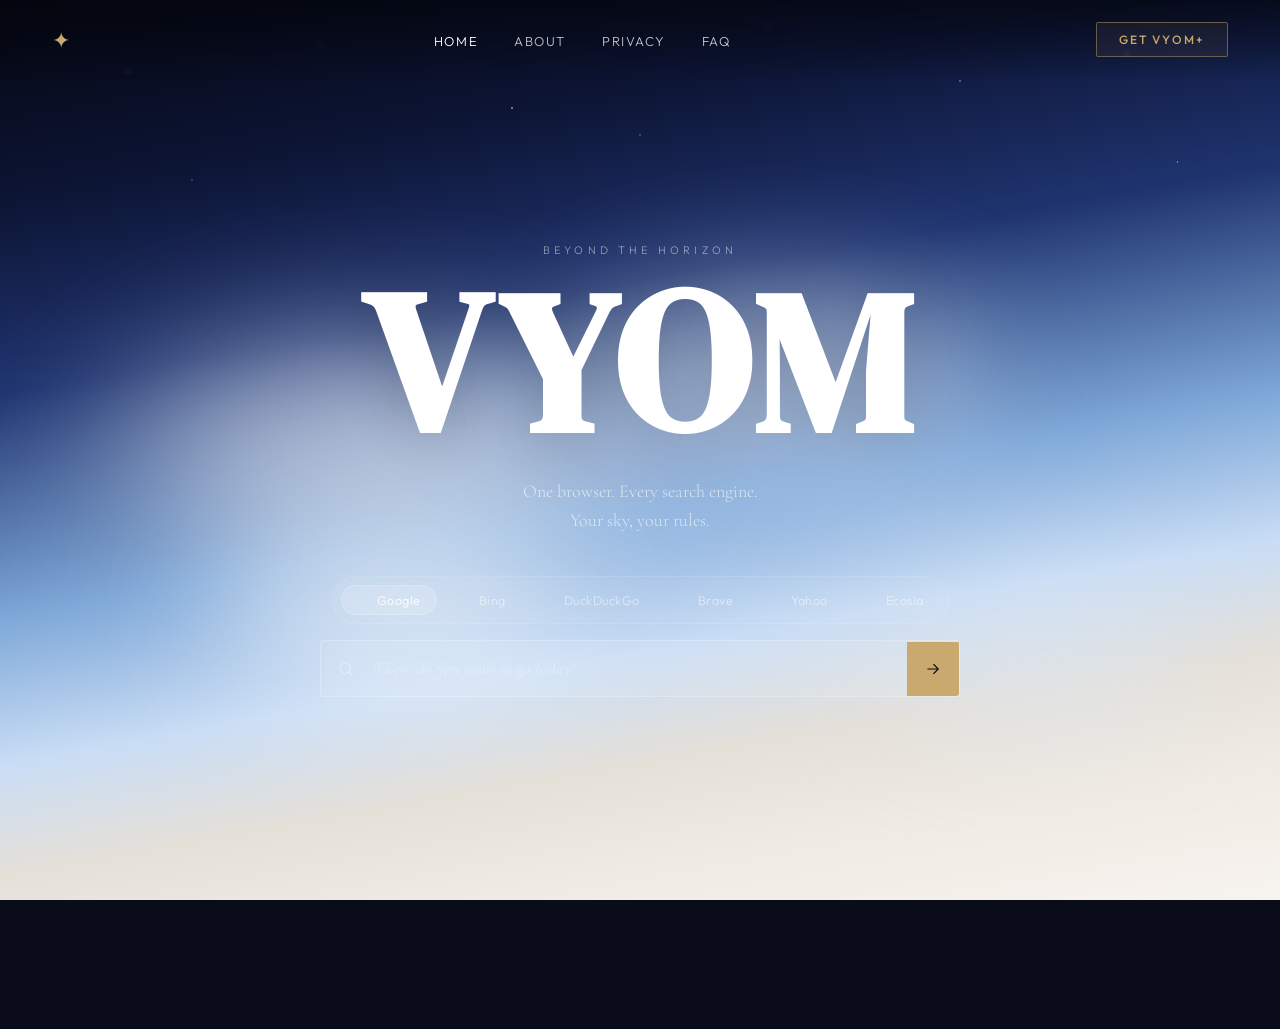
==== index.html @ ab827a62 "Add files via upload" ====
<!DOCTYPE html>
<html lang="en">
<head>
  <meta charset="UTF-8"/>
  <meta name="viewport" content="width=device-width, initial-scale=1.0"/>
  <title>VYOM — Beyond the Horizon</title>
  <link rel="stylesheet" href="style.css"/>
  <link rel="preconnect" href="https://fonts.googleapis.com">
  <link href="https://fonts.googleapis.com/css2?family=Cormorant+Garamond:ital,wght@0,300;0,400;0,600;1,300;1,400&family=Outfit:wght@200;300;400;500&family=DM+Serif+Display:ital@0;1&display=swap" rel="stylesheet">
</head>
<body>

  <div class="sky">
    <div class="sky-gradient"></div>
    <div class="cloud cloud-1"></div>
    <div class="cloud cloud-2"></div>
    <div class="cloud cloud-3"></div>
    <div class="cloud cloud-4"></div>
    <div class="stars"></div>
  </div>

  <nav class="nav">
    <div class="nav-logo"><span class="logo-symbol">✦</span></div>
    <ul class="nav-links">
      <li><a href="index.html" class="nav-active">Home</a></li>
      <li><a href="about.html">About</a></li>
      <li><a href="privacy.html">Privacy</a></li>
      <li><a href="faq.html">FAQ</a></li>
    </ul>
    <button class="nav-cta" id="getVyomPlusBtn">Get VYOM+</button>
  </nav>

  <main class="hero">
    <p class="hero-eyebrow">BEYOND THE HORIZON</p>
    <h1 class="hero-title">VYOM</h1>
    <p class="hero-sub">One browser. Every search engine.<br/>Your sky, your rules.</p>

    <div class="engine-bar">
      <div class="engine-tabs" id="engineTabs">
        <button class="engine-tab active" data-engine="google" data-url="https://www.google.com/search?q=">
          <img src="https://www.google.com/favicon.ico" alt=""/>Google
        </button>
        <button class="engine-tab" data-engine="bing" data-url="https://www.bing.com/search?q=">
          <img src="https://www.bing.com/favicon.ico" alt=""/>Bing
        </button>
        <button class="engine-tab" data-engine="duckduckgo" data-url="https://duckduckgo.com/?q=">
          <img src="https://duckduckgo.com/favicon.ico" alt=""/>DuckDuckGo
        </button>
        <button class="engine-tab" data-engine="brave" data-url="https://search.brave.com/search?q=">
          <img src="https://brave.com/favicon.ico" alt=""/>Brave
        </button>
        <button class="engine-tab" data-engine="yahoo" data-url="https://search.yahoo.com/search?p=">
          <img src="https://www.yahoo.com/favicon.ico" alt=""/>Yahoo
        </button>
        <button class="engine-tab" data-engine="ecosia" data-url="https://www.ecosia.org/search?q=">
          <img src="https://www.ecosia.org/favicon.ico" alt=""/>Ecosia
        </button>
      </div>
    </div>

    <form class="search-form" id="searchForm">
      <div class="search-box">
        <svg class="search-icon" viewBox="0 0 24 24" fill="none">
          <circle cx="11" cy="11" r="7" stroke="currentColor" stroke-width="1.5"/>
          <path d="M20 20L16.5 16.5" stroke="currentColor" stroke-width="1.5" stroke-linecap="round"/>
        </svg>
        <input type="text" id="searchInput" class="search-input"
          placeholder="Where do you want to go today?" autocomplete="off"/>
        <button type="submit" class="search-submit">
          <svg viewBox="0 0 24 24" fill="none">
            <path d="M5 12h14M13 6l6 6-6 6" stroke="currentColor" stroke-width="1.5" stroke-linecap="round" stroke-linejoin="round"/>
          </svg>
        </button>
      </div>
    </form>
  </main>

  <footer class="footer">
    <p>We believe the sky should be <em>limitless</em> — for every search, for everyone.</p>
    <span class="footer-credit">Crafted with ✦ by <strong>Satwik</strong></span>
    <span class="footer-copy">© 2026 VYOM</span>
  </footer>

  <!-- VYOM+ sky-toned overlay -->
  <div class="plus-overlay" id="vyomPlusOverlay">
    <div class="plus-panel">
      <button class="plus-close" id="closePlusModal">✕</button>
      <div class="plus-sky"><div class="plus-cloud pc1"></div><div class="plus-cloud pc2"></div></div>
      <div class="plus-content">
        <p class="plus-eyebrow">VYOM+</p>
        <h2 class="plus-title">Your AI<br/><em>Co-Pilot</em></h2>
        <p class="plus-sub">Ask anything. Summarise any page.<br/>Get instant answers — without leaving the sky.</p>
        <div class="plus-notice">
          <svg viewBox="0 0 24 24" fill="none" width="14" height="14" style="flex-shrink:0;margin-top:1px">
            <circle cx="12" cy="12" r="9" stroke="currentColor" stroke-width="1.5"/>
            <path d="M12 8v4M12 16h.01" stroke="currentColor" stroke-width="1.5" stroke-linecap="round"/>
          </svg>
          <span>Powered by <strong>OpenAI GPT</strong> — a third-party service. Not developed or owned by VYOM or Satwik.</span>
        </div>
        <button class="plus-cta" id="closePlusBtn">Coming Soon ✦</button>
      </div>
    </div>
  </div>

  <script src="script.js"></script>
</body>
</html>
---- style.css ----
/* ── VYOM — shared style.css ── */

*, *::before, *::after { box-sizing: border-box; margin: 0; padding: 0; }

:root {
  --gold:          #c9a96e;
  --gold-light:    #e8ccaa;
  --gold-dark:     #9a7a45;
  --prussian:      #003153;
  --prussian-light:#1a4f78;
  --white:         #ffffff;
  --text-dark:     #0d0f1e;
  --font-display:  'DM Serif Display', serif;
  --font-serif:    'Cormorant Garamond', serif;
  --font-sans:     'Outfit', sans-serif;
}

html, body { height: 100%; overflow-x: hidden; }
body { font-family: var(--font-sans); background: #0a0c1a; color: var(--white); min-height: 100vh; position: relative; }

/* ── SKY ── */
.sky { position: fixed; inset: 0; z-index: 0; overflow: hidden; }
.sky-gradient {
  position: absolute; inset: 0;
  background: linear-gradient(170deg,
    #04060f 0%, #0d1535 18%, #1f3470 35%,
    #7fa8d8 55%, #c9ddf5 68%, #e5e0d8 78%,
    #f0ebe3 88%, #f7f3ef 100%);
}
.cloud { position: absolute; border-radius: 50%; filter: blur(60px); opacity: 0.55; }
.cloud-1 { width:700px;height:300px;background:radial-gradient(ellipse,#fff 30%,transparent 70%);top:50%;left:30%;transform:translate(-50%,-50%);animation:drift1 18s ease-in-out infinite alternate; }
.cloud-2 { width:500px;height:220px;background:radial-gradient(ellipse,#e8eef8 40%,transparent 70%);top:42%;left:60%;transform:translate(-50%,-50%);animation:drift2 22s ease-in-out infinite alternate; }
.cloud-3 { width:400px;height:180px;background:radial-gradient(ellipse,#fff 50%,transparent 70%);top:58%;left:15%;animation:drift1 26s ease-in-out infinite alternate-reverse; }
.cloud-4 { width:350px;height:150px;background:radial-gradient(ellipse,#dce8f5 50%,transparent 70%);top:65%;right:5%;animation:drift2 20s ease-in-out infinite alternate; }
@keyframes drift1 { from{transform:translate(-50%,-50%) translateX(-30px);}to{transform:translate(-50%,-50%) translateX(30px);} }
@keyframes drift2 { from{transform:translate(-50%,-50%) translateX(20px) translateY(-10px);}to{transform:translate(-50%,-50%) translateX(-20px) translateY(10px);} }
.stars {
  position:absolute;inset:0;pointer-events:none;
  background-image:
    radial-gradient(1px 1px at 10% 8%,rgba(255,255,255,.9) 0%,transparent 100%),
    radial-gradient(1px 1px at 25% 5%,rgba(255,255,255,.7) 0%,transparent 100%),
    radial-gradient(1.5px 1.5px at 40% 12%,rgba(255,255,255,.8) 0%,transparent 100%),
    radial-gradient(1px 1px at 60% 3%,rgba(255,255,255,.6) 0%,transparent 100%),
    radial-gradient(1px 1px at 75% 9%,rgba(255,255,255,.9) 0%,transparent 100%),
    radial-gradient(1.5px 1.5px at 88% 6%,rgba(255,255,255,.7) 0%,transparent 100%),
    radial-gradient(1px 1px at 15% 20%,rgba(255,255,255,.5) 0%,transparent 100%),
    radial-gradient(1px 1px at 50% 15%,rgba(255,255,255,.6) 0%,transparent 100%),
    radial-gradient(1px 1px at 92% 18%,rgba(255,255,255,.8) 0%,transparent 100%);
}

/* ── NAV ── */
.nav {
  position:fixed;top:0;left:0;right:0;z-index:100;
  display:flex;align-items:center;justify-content:space-between;
  padding:22px 52px;
  background:linear-gradient(to bottom,rgba(4,6,15,.7) 0%,transparent 100%);
  backdrop-filter:blur(2px);
}
.nav-logo { display:flex;align-items:center; }
.logo-symbol { font-size:22px;color:var(--gold);animation:spin 8s linear infinite;display:inline-block; }
@keyframes spin { from{transform:rotate(0deg);}to{transform:rotate(360deg);} }
.nav-links { display:flex;gap:36px;list-style:none; }
.nav-links a {
  font-family:var(--font-sans);font-weight:300;font-size:13px;
  letter-spacing:.12em;color:rgba(255,255,255,.75);text-decoration:none;
  text-transform:uppercase;transition:color .25s;
}
.nav-links a:hover, .nav-links a.nav-active { color:var(--white); }
.nav-cta {
  font-family:var(--font-sans);font-size:12px;font-weight:500;
  letter-spacing:.18em;text-transform:uppercase;
  color:var(--gold);border:1px solid rgba(201,169,110,.45);
  background:rgba(201,169,110,.08);padding:9px 22px;border-radius:2px;
  cursor:pointer;transition:all .25s;
}
.nav-cta:hover { background:rgba(201,169,110,.18);border-color:var(--gold); }

/* ── HERO (index) ── */
.hero {
  position:relative;z-index:10;
  display:flex;flex-direction:column;align-items:center;justify-content:center;
  min-height:100vh;padding:120px 24px 80px;text-align:center;
}
.hero-eyebrow {
  font-family:var(--font-sans);font-size:11px;font-weight:300;
  letter-spacing:.38em;text-transform:uppercase;
  color:rgba(255,255,255,.5);margin-bottom:16px;
  animation:fadeUp 1s ease both .1s;
}
.hero-title {
  font-family:var(--font-display);
  font-size:clamp(96px,16vw,200px);
  line-height:.9;letter-spacing:.04em;color:var(--white);
  margin-bottom:24px;animation:fadeUp 1s ease both .25s;
  text-shadow:0 4px 60px rgba(0,0,0,.18);
}
.hero-sub {
  font-family:var(--font-serif);font-size:18px;font-weight:300;
  line-height:1.6;color:rgba(255,255,255,.65);margin-bottom:42px;
  animation:fadeUp 1s ease both .4s;
}

/* Engine Switcher */
.engine-bar { animation:fadeUp 1s ease both .5s;margin-bottom:16px; }
.engine-tabs {
  display:flex;flex-wrap:wrap;justify-content:center;gap:6px;
  padding:8px;background:rgba(255,255,255,.05);
  border:1px solid rgba(255,255,255,.1);border-radius:50px;
  backdrop-filter:blur(12px);
}
.engine-tab {
  display:flex;align-items:center;gap:6px;
  padding:7px 16px;border-radius:50px;border:none;
  background:transparent;color:rgba(255,255,255,.55);
  font-family:var(--font-sans);font-size:12.5px;font-weight:300;
  letter-spacing:.04em;cursor:pointer;transition:all .22s;
}
.engine-tab img { width:14px;height:14px;border-radius:2px;object-fit:contain; }
.engine-tab:hover { color:var(--white);background:rgba(255,255,255,.08); }
.engine-tab.active { background:rgba(255,255,255,.14);color:var(--white);box-shadow:0 0 0 1px rgba(255,255,255,.18) inset; }

/* Search */
.search-form { width:100%;max-width:640px;animation:fadeUp 1s ease both .62s; }
.search-box {
  display:flex;align-items:center;
  background:rgba(255,255,255,.10);border:1px solid rgba(255,255,255,.22);
  border-radius:4px;backdrop-filter:blur(20px);overflow:hidden;
  transition:border-color .25s,box-shadow .25s;
}
.search-box:focus-within {
  border-color:rgba(201,169,110,.6);
  box-shadow:0 0 0 3px rgba(201,169,110,.1),0 8px 40px rgba(0,0,0,.25);
}
.search-icon { flex-shrink:0;width:18px;height:18px;color:rgba(255,255,255,.4);margin:0 16px; }
.search-input {
  flex:1;background:none;border:none;outline:none;
  font-family:var(--font-serif);font-size:17px;font-weight:300;
  color:var(--white);padding:17px 0;letter-spacing:.02em;
}
.search-input::placeholder { color:rgba(255,255,255,.35);font-style:italic; }
.search-submit {
  flex-shrink:0;width:52px;height:54px;background:var(--gold);
  border:none;cursor:pointer;display:flex;align-items:center;justify-content:center;
  transition:background .2s;
}
.search-submit:hover { background:var(--gold-light); }
.search-submit svg { width:18px;height:18px;color:var(--text-dark); }

/* ── FOOTER ── */
.footer {
  position:relative;z-index:10;text-align:center;padding:24px 24px 36px;
  background:linear-gradient(to top,rgba(4,6,15,.5) 0%,transparent 100%);
}
.footer p { font-family:var(--font-serif);font-size:15px;font-weight:300;color:rgba(255,255,255,.45);letter-spacing:.04em; }
.footer p em { font-style:italic;color:rgba(255,255,255,.7); }
.footer-credit {
  display:block;margin-top:10px;font-family:var(--font-sans);font-size:13px;
  font-weight:300;color:rgba(255,255,255,.55);letter-spacing:.08em;
}
/* Prussian blue for Satwik name */
.footer-credit strong {
  font-weight:600;
  color: var(--prussian-light);
  font-family:var(--font-display);font-style:italic;font-size:15px;
  text-shadow: 0 0 18px rgba(26,79,120,.6);
}
.footer-copy { display:block;margin-top:6px;font-size:11px;letter-spacing:.2em;text-transform:uppercase;color:rgba(255,255,255,.25); }

/* ── ANIMATIONS ── */
@keyframes fadeUp { from{opacity:0;transform:translateY(24px);}to{opacity:1;transform:translateY(0);} }
@keyframes shake { 0%,100%{transform:translateX(0)}20%{transform:translateX(-6px)}40%{transform:translateX(6px)}60%{transform:translateX(-4px)}80%{transform:translateX(4px)} }

/* ━━━━━━━━━━━━━━━━━━━━━━━━━━━━━━━━━━━━━━━━━━━
   VYOM+ OVERLAY
━━━━━━━━━━━━━━━━━━━━━━━━━━━━━━━━━━━━━━━━━━━ */
.plus-overlay {
  position:fixed;inset:0;z-index:200;
  display:flex;align-items:center;justify-content:center;
  opacity:0;pointer-events:none;transition:opacity .35s ease;
  backdrop-filter:blur(14px);background:rgba(180,210,240,.18);
}
.plus-overlay.active { opacity:1;pointer-events:all; }
.plus-panel {
  position:relative;overflow:hidden;width:min(540px,92vw);border-radius:20px;
  background:linear-gradient(145deg,rgba(220,235,255,.55) 0%,rgba(200,220,250,.40) 50%,rgba(235,228,210,.45) 100%);
  border:1px solid rgba(255,255,255,.55);
  box-shadow:0 24px 80px rgba(20,40,100,.18),0 2px 0 rgba(255,255,255,.6) inset;
  backdrop-filter:blur(28px);animation:panelIn .4s cubic-bezier(.22,1,.36,1) both;
}
@keyframes panelIn { from{transform:translateY(28px) scale(.96);opacity:0;}to{transform:none;opacity:1;} }
.plus-sky { position:absolute;inset:0;pointer-events:none;overflow:hidden; }
.plus-cloud { position:absolute;border-radius:50%;filter:blur(55px);opacity:.5; }
.pc1 { width:340px;height:200px;background:radial-gradient(ellipse,rgba(255,255,255,.8) 0%,transparent 70%);top:-60px;left:-40px; }
.pc2 { width:260px;height:160px;background:radial-gradient(ellipse,rgba(201,169,110,.25) 0%,transparent 70%);bottom:-30px;right:-20px; }
.plus-close {
  position:absolute;top:18px;right:18px;z-index:2;
  background:rgba(255,255,255,.35);border:1px solid rgba(255,255,255,.5);
  color:rgba(30,40,80,.6);width:32px;height:32px;border-radius:50%;
  font-size:13px;cursor:pointer;display:flex;align-items:center;justify-content:center;transition:all .2s;
}
.plus-close:hover { background:rgba(255,255,255,.6);color:rgba(30,40,80,1); }
.plus-content { position:relative;z-index:1;padding:52px 48px 44px;text-align:center; }
.plus-eyebrow { font-family:var(--font-sans);font-size:11px;font-weight:400;letter-spacing:.38em;text-transform:uppercase;color:var(--gold-dark);margin-bottom:18px; }
.plus-title { font-family:var(--font-display);font-size:clamp(42px,7vw,64px);line-height:.95;color:#1a2550;margin-bottom:18px; }
.plus-title em { color:var(--gold-dark);font-style:italic; }
.plus-sub { font-family:var(--font-serif);font-size:17px;font-weight:300;line-height:1.65;color:rgba(25,40,90,.7);margin-bottom:30px; }
.plus-notice {
  display:flex;gap:10px;align-items:flex-start;text-align:left;
  background:rgba(255,255,255,.35);border:1px solid rgba(255,255,255,.5);
  border-left:3px solid var(--gold);border-radius:8px;padding:13px 16px;
  font-family:var(--font-sans);font-size:12px;color:rgba(25,40,90,.65);line-height:1.6;margin-bottom:30px;
}
.plus-notice svg { color:var(--gold-dark);margin-top:1px; }
.plus-notice strong { color:rgba(25,40,90,.9); }
.plus-cta {
  width:100%;padding:15px;
  background:linear-gradient(135deg,var(--gold) 0%,var(--gold-light) 100%);
  color:var(--text-dark);font-family:var(--font-sans);font-size:13px;font-weight:500;
  letter-spacing:.14em;text-transform:uppercase;border:none;border-radius:6px;cursor:pointer;
  box-shadow:0 4px 20px rgba(201,169,110,.35);transition:all .25s;
}
.plus-cta:hover { transform:translateY(-2px);box-shadow:0 8px 28px rgba(201,169,110,.45); }

/* ━━━━━━━━━━━━━━━━━━━━━━━━━━━━━━━━━━━━━━━━━━━
   INNER PAGES (FAQ / ABOUT / PRIVACY)
━━━━━━━━━━━━━━━━━━━━━━━━━━━━━━━━━━━━━━━━━━━ */
.inner-page {
  position:relative;z-index:10;
  padding:140px 24px 80px;
  max-width:820px;margin:0 auto;
}
.page-header { text-align:center;margin-bottom:70px; }
.page-title {
  font-family:var(--font-display);font-size:clamp(52px,8vw,96px);
  line-height:.95;color:var(--white);margin-bottom:20px;
  animation:fadeUp 1s ease both .2s;
}
.page-title em { color:rgba(232,220,200,.85);font-style:italic; }

/* ── prose sections ── */
.prose-section { margin-bottom:52px;animation:fadeUp 1s ease both; }
.prose-section h2 {
  font-family:var(--font-display);font-size:28px;color:rgba(255,255,255,.92);
  margin-bottom:14px;letter-spacing:.02em;
}
.prose-section h2 .gold-dot { color:var(--gold); }
.prose-section p {
  font-family:var(--font-serif);font-size:17px;font-weight:300;
  line-height:1.85;color:rgba(255,255,255,.62);margin-bottom:12px;
}
.prose-section p em { font-style:italic;color:rgba(232,220,200,.8); }
.prose-section p strong { font-weight:600;color:rgba(255,255,255,.85); }
.prose-divider {
  border:none;border-top:1px solid rgba(255,255,255,.1);margin:48px 0;
}

/* highlight card */
.info-card {
  display:flex;gap:14px;align-items:flex-start;
  background:rgba(255,255,255,.05);border:1px solid rgba(255,255,255,.1);
  border-left:3px solid var(--gold);border-radius:8px;
  padding:18px 20px;margin-top:16px;
  font-family:var(--font-sans);font-size:13px;
  color:rgba(255,255,255,.55);line-height:1.65;
}
.info-card svg { color:var(--gold);flex-shrink:0;margin-top:1px; }
.info-card strong { color:rgba(255,255,255,.8); }

/* ── About creator card ── */
.creator-card {
  display:flex;gap:36px;align-items:center;
  background:rgba(255,255,255,.06);
  border:1px solid rgba(255,255,255,.12);
  border-radius:16px;padding:36px 40px;margin-top:20px;
}
.creator-pfp {
  flex-shrink:0;
  width:110px;height:110px;border-radius:50%;
  object-fit:cover;
  border:2px solid rgba(255,255,255,.2);
  box-shadow:0 4px 24px rgba(0,0,0,.3);
  background:rgba(255,255,255,.08); /* placeholder tint if no image */
}
.creator-pfp-placeholder {
  flex-shrink:0;
  width:110px;height:110px;border-radius:50%;
  background:linear-gradient(135deg,rgba(0,49,83,.6),rgba(26,79,120,.4));
  border:2px solid rgba(255,255,255,.18);
  display:flex;align-items:center;justify-content:center;
  font-family:var(--font-display);font-size:38px;font-style:italic;
  color:rgba(255,255,255,.5);
  box-shadow:0 4px 24px rgba(0,0,0,.3);
}
.creator-info h3 {
  font-family:var(--font-display);font-size:28px;
  color:var(--prussian-light);font-style:italic;margin-bottom:6px;
}
.creator-info .creator-role {
  font-family:var(--font-sans);font-size:11px;font-weight:300;
  letter-spacing:.22em;text-transform:uppercase;
  color:rgba(255,255,255,.4);margin-bottom:14px;
}
.creator-info p {
  font-family:var(--font-serif);font-size:16px;font-weight:300;
  line-height:1.75;color:rgba(255,255,255,.58);
}

/* ── FAQ accordion ── */
.faq-accordion { margin-bottom:80px; }
.faq-item { border-bottom:1px solid rgba(255,255,255,.12);overflow:hidden; }
.faq-item:first-child { border-top:1px solid rgba(255,255,255,.12); }
.faq-q {
  width:100%;display:flex;justify-content:space-between;align-items:center;
  background:none;border:none;font-family:var(--font-serif);font-size:20px;
  font-weight:400;color:rgba(255,255,255,.9);
  padding:22px 4px;cursor:pointer;text-align:left;letter-spacing:.02em;transition:color .2s;
}
.faq-q:hover { color:var(--white); }
.faq-arrow { font-size:18px;color:var(--gold);flex-shrink:0;margin-left:16px;transition:transform .3s ease;display:inline-block; }
.faq-item.open .faq-arrow { transform:rotate(180deg); }
.faq-a { max-height:0;overflow:hidden;transition:max-height .4s ease,padding .3s ease;padding:0 4px; }
.faq-item.open .faq-a { max-height:300px;padding:0 4px 22px; }
.faq-a p { font-family:var(--font-serif);font-size:16px;font-weight:300;line-height:1.75;color:rgba(255,255,255,.6); }
.faq-a p strong { color:rgba(255,255,255,.85);font-weight:600; }
.faq-a p em { font-style:italic;color:rgba(232,220,200,.8); }
.faq-a kbd {
  display:inline-block;background:rgba(255,255,255,.12);border:1px solid rgba(255,255,255,.2);
  border-radius:4px;padding:1px 8px;font-family:var(--font-sans);font-size:13px;
  color:rgba(255,255,255,.75);letter-spacing:.05em;
}

/* ── Contact form ── */
.contact-section { text-align:center; }
.contact-inner { display:inline-block;width:100%;max-width:600px;text-align:left; }
.contact-title { font-family:var(--font-display);font-size:clamp(36px,5vw,58px);line-height:.95;color:var(--white);margin-bottom:12px; }
.contact-title em { color:rgba(232,220,200,.85);font-style:italic; }
.contact-form { display:flex;flex-direction:column;gap:14px; }
.cf-field { display:flex;flex-direction:column;gap:7px;flex:1; }
.cf-field label { font-family:var(--font-sans);font-size:11px;font-weight:400;letter-spacing:.14em;text-transform:uppercase;color:rgba(255,255,255,.45); }
.cf-field input, .cf-field textarea {
  background:rgba(255,255,255,.08);border:1px solid rgba(255,255,255,.15);
  border-radius:6px;color:var(--white);padding:14px 16px;
  font-family:var(--font-serif);font-size:16px;font-weight:300;
  outline:none;resize:vertical;transition:border-color .2s,box-shadow .2s;
}
.cf-field input:focus, .cf-field textarea:focus { border-color:rgba(201,169,110,.55);box-shadow:0 0 0 3px rgba(201,169,110,.08); }
.cf-field input::placeholder, .cf-field textarea::placeholder { color:rgba(255,255,255,.28);font-style:italic; }
.cf-submit {
  display:flex;align-items:center;justify-content:center;gap:10px;
  margin-top:6px;padding:16px 32px;
  background:linear-gradient(135deg,var(--gold) 0%,var(--gold-light) 100%);
  color:var(--text-dark);font-family:var(--font-sans);font-size:13px;font-weight:500;
  letter-spacing:.14em;text-transform:uppercase;border:none;border-radius:6px;
  cursor:pointer;box-shadow:0 4px 20px rgba(201,169,110,.3);transition:all .25s;
}
.cf-submit:hover { transform:translateY(-2px);box-shadow:0 8px 28px rgba(201,169,110,.4); }
.cf-status { font-family:var(--font-sans);font-size:12.5px;text-align:center;letter-spacing:.04em;color:rgba(255,255,255,.5);min-height:20px; }
.cf-status.success { color:#7ecba1; }
.cf-status.error   { color:#e07070; }

/* ── RESPONSIVE ── */
@media(max-width:768px){
  .nav{padding:18px 24px;}
  .nav-links{display:none;}
  .hero{padding:100px 20px 60px;}
  .engine-tab{padding:6px 12px;font-size:11.5px;}
  .search-form{max-width:100%;}
  .plus-content{padding:44px 28px 36px;}
  .inner-page{padding:120px 20px 50px;}
  .creator-card{flex-direction:column;align-items:flex-start;padding:28px 24px;gap:24px;}
}
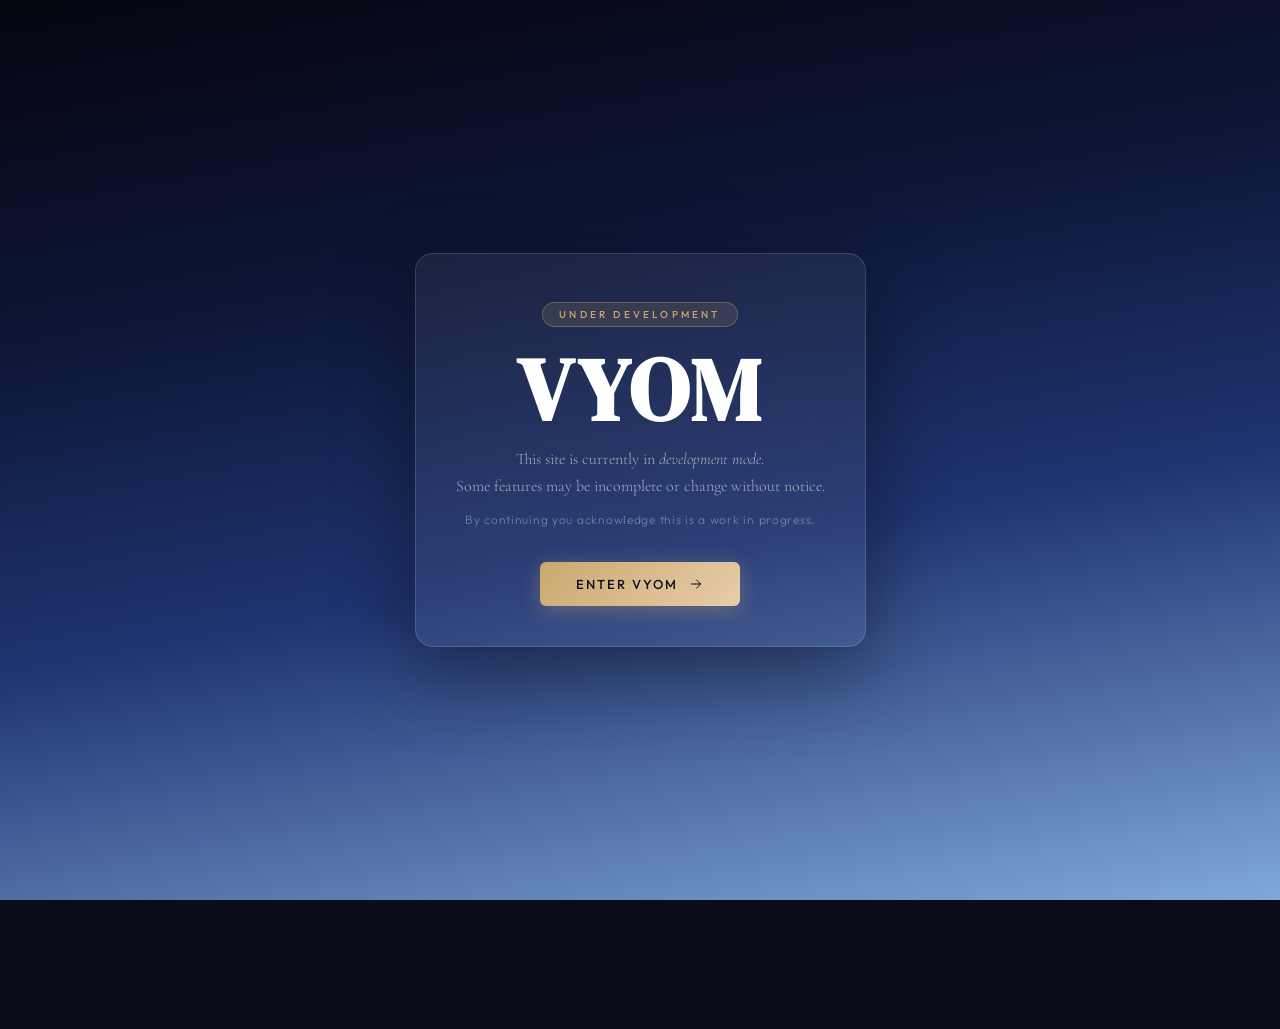
==== commit d7acc7b6: "Add files via upload" ====
--- a/index.html
+++ b/index.html
@@ -10,6 +10,45 @@
 </head>
 <body>
 
+  <!-- ── DEV MODE SPLASH ── -->
+  <div class="dev-splash" id="devSplash">
+    <div class="dev-splash-inner">
+      <span class="dev-badge">Under Development</span>
+      <h1>VYOM</h1>
+      <p>This site is currently in <em>development mode</em>.<br/>Some features may be incomplete or change without notice.</p>
+      <p class="dev-warn">By continuing you acknowledge this is a work in progress.</p>
+      <button class="dev-enter-btn" id="devEnterBtn">
+        Enter VYOM
+        <svg viewBox="0 0 24 24" fill="none" width="16" height="16">
+          <path d="M5 12h14M13 6l6 6-6 6" stroke="currentColor" stroke-width="1.5" stroke-linecap="round" stroke-linejoin="round"/>
+        </svg>
+      </button>
+    </div>
+  </div>
+
+
+  <!-- ── SEARCH RESULTS IFRAME (Bing) ── -->
+  <div class="search-results-wrap" id="searchResultsWrap">
+    <div class="results-topbar">
+      <button class="results-back-btn" id="resultsBackBtn">
+        <svg viewBox="0 0 24 24" fill="none"><path d="M19 12H5M5 12l7-7M5 12l7 7" stroke="currentColor" stroke-width="1.5" stroke-linecap="round" stroke-linejoin="round"/></svg>
+        VYOM
+      </button>
+      <div class="results-search-mini">
+        <input type="text" id="resultsSearchInput" placeholder="Search again…"/>
+        <button id="resultsSearchBtn">
+          <svg viewBox="0 0 24 24" fill="none"><circle cx="11" cy="11" r="7" stroke="currentColor" stroke-width="1.5"/><path d="M20 20L16.5 16.5" stroke="currentColor" stroke-width="1.5" stroke-linecap="round"/></svg>
+        </button>
+      </div>
+      <div class="results-engine-label">
+        <img src="https://www.bing.com/favicon.ico" alt="" style="width:14px;height:14px;border-radius:2px;vertical-align:middle;margin-right:6px;"/>
+        <span>Bing</span>
+      </div>
+    </div>
+    <iframe class="results-iframe" id="resultsIframe" src="" title="Search Results" sandbox="allow-scripts allow-same-origin allow-forms allow-popups allow-popups-to-escape-sandbox"></iframe>
+  </div>
+
+  <!-- ── SKY ── -->
   <div class="sky">
     <div class="sky-gradient"></div>
     <div class="cloud cloud-1"></div>
@@ -19,6 +58,7 @@
     <div class="stars"></div>
   </div>
 
+  <!-- ── NAV ── -->
   <nav class="nav">
     <div class="nav-logo"><span class="logo-symbol">✦</span></div>
     <ul class="nav-links">
@@ -28,8 +68,23 @@
       <li><a href="faq.html">FAQ</a></li>
     </ul>
     <button class="nav-cta" id="getVyomPlusBtn">Get VYOM+</button>
+    <!-- Hamburger (mobile only) -->
+    <button class="hamburger" id="hamburgerBtn" aria-label="Menu">
+      <span></span><span></span><span></span>
+    </button>
   </nav>
 
+  <!-- Mobile drawer -->
+  <div class="mobile-nav-drawer" id="mobileDrawer">
+    <a href="index.html" class="nav-active">Home</a>
+    <a href="about.html">About</a>
+    <a href="privacy.html">Privacy</a>
+    <a href="faq.html">FAQ</a>
+    <hr/>
+    <a href="#" id="mobileVyomPlusBtn" style="color:var(--gold);">Get VYOM+ ✦</a>
+  </div>
+
+  <!-- ── HERO ── -->
   <main class="hero">
     <p class="hero-eyebrow">BEYOND THE HORIZON</p>
     <h1 class="hero-title">VYOM</h1>
@@ -37,10 +92,10 @@
 
     <div class="engine-bar">
       <div class="engine-tabs" id="engineTabs">
-        <button class="engine-tab active" data-engine="google" data-url="https://www.google.com/search?q=">
+        <button class="engine-tab" data-engine="google" data-url="https://www.google.com/search?q=">
           <img src="https://www.google.com/favicon.ico" alt=""/>Google
         </button>
-        <button class="engine-tab" data-engine="bing" data-url="https://www.bing.com/search?q=">
+        <button class="engine-tab active" data-engine="bing" data-url="https://www.bing.com/search?q=" data-iframe="true">
           <img src="https://www.bing.com/favicon.ico" alt=""/>Bing
         </button>
         <button class="engine-tab" data-engine="duckduckgo" data-url="https://duckduckgo.com/?q=">
@@ -81,7 +136,7 @@
     <span class="footer-copy">© 2026 VYOM</span>
   </footer>
 
-  <!-- VYOM+ sky-toned overlay -->
+  <!-- VYOM+ overlay -->
   <div class="plus-overlay" id="vyomPlusOverlay">
     <div class="plus-panel">
       <button class="plus-close" id="closePlusModal">✕</button>
--- a/style.css
+++ b/style.css
@@ -358,14 +358,184 @@
 .cf-status.success { color:#7ecba1; }
 .cf-status.error   { color:#e07070; }
 
+/* ━━━━━━━━━━━━━━━━━━━━━━━━━━━━━━━━━━━━━━━━━━━
+   DEV MODE SPLASH
+━━━━━━━━━━━━━━━━━━━━━━━━━━━━━━━━━━━━━━━━━━━ */
+.dev-splash {
+  position:fixed;inset:0;z-index:999;
+  display:flex;align-items:center;justify-content:center;
+  background:linear-gradient(170deg,#04060f 0%,#0d1535 30%,#1f3470 60%,#7fa8d8 100%);
+  flex-direction:column;text-align:center;padding:32px;
+  animation:none;
+}
+.dev-splash-inner {
+  max-width:480px;
+  background:rgba(255,255,255,.06);
+  border:1px solid rgba(255,255,255,.14);
+  border-radius:18px;padding:48px 40px 40px;
+  backdrop-filter:blur(20px);
+  box-shadow:0 24px 80px rgba(0,0,0,.4);
+}
+.dev-badge {
+  display:inline-block;
+  background:rgba(201,169,110,.15);
+  border:1px solid rgba(201,169,110,.35);
+  color:var(--gold);font-family:var(--font-sans);
+  font-size:10px;font-weight:500;letter-spacing:.32em;
+  text-transform:uppercase;padding:5px 16px;border-radius:50px;
+  margin-bottom:24px;
+}
+.dev-splash h1 {
+  font-family:var(--font-display);font-size:clamp(52px,12vw,88px);
+  line-height:.9;color:var(--white);margin-bottom:16px;letter-spacing:.04em;
+}
+.dev-splash p {
+  font-family:var(--font-serif);font-size:16px;font-weight:300;
+  color:rgba(255,255,255,.6);line-height:1.7;margin-bottom:10px;
+}
+.dev-splash .dev-warn {
+  font-family:var(--font-sans);font-size:12px;font-weight:300;
+  color:rgba(255,255,255,.35);letter-spacing:.06em;margin-bottom:32px;
+}
+.dev-enter-btn {
+  display:inline-flex;align-items:center;gap:10px;
+  padding:14px 36px;
+  background:linear-gradient(135deg,var(--gold) 0%,var(--gold-light) 100%);
+  color:var(--text-dark);font-family:var(--font-sans);font-size:13px;
+  font-weight:500;letter-spacing:.16em;text-transform:uppercase;
+  border:none;border-radius:6px;cursor:pointer;
+  box-shadow:0 4px 20px rgba(201,169,110,.35);
+  transition:all .25s;
+}
+.dev-enter-btn:hover { transform:translateY(-2px);box-shadow:0 8px 28px rgba(201,169,110,.45); }
+.dev-splash.hidden {
+  animation:splashOut .5s ease forwards;
+  pointer-events:none;
+}
+@keyframes splashOut {
+  to { opacity:0;transform:scale(1.03); }
+}
+
+/* ━━━━━━━━━━━━━━━━━━━━━━━━━━━━━━━━━━━━━━━━━━━
+   SEARCH RESULTS IFRAME
+━━━━━━━━━━━━━━━━━━━━━━━━━━━━━━━━━━━━━━━━━━━ */
+.search-results-wrap {
+  display:none;position:fixed;inset:0;z-index:300;
+  flex-direction:column;background:#0d1535;
+}
+.search-results-wrap.active { display:flex; }
+
+.results-topbar {
+  display:flex;align-items:center;gap:12px;
+  padding:10px 18px;
+  background:rgba(4,6,15,.88);
+  border-bottom:1px solid rgba(255,255,255,.1);
+  backdrop-filter:blur(10px);flex-shrink:0;
+}
+.results-back-btn {
+  display:flex;align-items:center;gap:8px;
+  background:rgba(255,255,255,.08);border:1px solid rgba(255,255,255,.14);
+  color:rgba(255,255,255,.8);font-family:var(--font-sans);font-size:12px;
+  font-weight:400;letter-spacing:.08em;text-transform:uppercase;
+  padding:7px 14px;border-radius:4px;cursor:pointer;flex-shrink:0;transition:all .2s;
+}
+.results-back-btn:hover { background:rgba(255,255,255,.15);color:var(--white); }
+.results-back-btn svg { width:14px;height:14px; }
+
+.results-search-mini {
+  flex:1;display:flex;align-items:center;
+  background:rgba(255,255,255,.07);border:1px solid rgba(255,255,255,.14);
+  border-radius:4px;overflow:hidden;max-width:560px;
+}
+.results-search-mini input {
+  flex:1;background:none;border:none;outline:none;
+  font-family:var(--font-serif);font-size:15px;font-weight:300;
+  color:var(--white);padding:8px 13px;
+}
+.results-search-mini input::placeholder { color:rgba(255,255,255,.3);font-style:italic; }
+.results-search-mini button {
+  background:var(--gold);border:none;cursor:pointer;
+  padding:8px 13px;display:flex;align-items:center;justify-content:center;
+  transition:background .2s;
+}
+.results-search-mini button:hover { background:var(--gold-light); }
+.results-search-mini button svg { width:14px;height:14px;color:var(--text-dark); }
+
+.results-engine-label {
+  margin-left:auto;flex-shrink:0;
+  display:flex;align-items:center;
+  font-family:var(--font-sans);font-size:12px;font-weight:300;
+  letter-spacing:.1em;color:rgba(255,255,255,.45);
+  text-transform:uppercase;
+}
+
+.results-iframe {
+  flex:1;border:none;width:100%;height:100%;background:#fff;
+}
+
+/* ━━━━━━━━━━━━━━━━━━━━━━━━━━━━━━━━━━━━━━━━━━━
+   MOBILE NAV — hamburger (≤768px only)
+━━━━━━━━━━━━━━━━━━━━━━━━━━━━━━━━━━━━━━━━━━━ */
+.hamburger {
+  display:none;
+  flex-direction:column;justify-content:center;align-items:center;gap:5px;
+  width:38px;height:38px;cursor:pointer;
+  background:rgba(255,255,255,.07);
+  border:1px solid rgba(255,255,255,.14);
+  border-radius:8px;padding:8px;
+  transition:background .2s;
+  flex-shrink:0;
+}
+.hamburger:hover { background:rgba(255,255,255,.14); }
+.hamburger span {
+  display:block;width:18px;height:1.5px;
+  background:rgba(255,255,255,.8);border-radius:2px;
+  transition:all .25s ease;
+}
+/* animated X */
+.hamburger.open span:nth-child(1) { transform:translateY(6.5px) rotate(45deg); }
+.hamburger.open span:nth-child(2) { opacity:0;transform:scaleX(0); }
+.hamburger.open span:nth-child(3) { transform:translateY(-6.5px) rotate(-45deg); }
+
+/* Mobile dropdown drawer */
+.mobile-nav-drawer {
+  display:none;
+  position:fixed;top:64px;right:16px;z-index:150;
+  background:rgba(10,14,42,.92);
+  border:1px solid rgba(255,255,255,.14);
+  border-radius:12px;padding:8px 0;
+  min-width:180px;
+  backdrop-filter:blur(24px);
+  box-shadow:0 16px 48px rgba(0,0,0,.5);
+  flex-direction:column;
+  animation:drawerIn .2s ease both;
+}
+.mobile-nav-drawer.open { display:flex; }
+@keyframes drawerIn { from{opacity:0;transform:translateY(-8px) scale(.97);}to{opacity:1;transform:none;} }
+.mobile-nav-drawer a {
+  font-family:var(--font-sans);font-size:14px;font-weight:300;
+  letter-spacing:.1em;text-transform:uppercase;text-decoration:none;
+  color:rgba(255,255,255,.75);padding:13px 22px;
+  transition:color .2s,background .2s;
+}
+.mobile-nav-drawer a:hover { color:var(--white);background:rgba(255,255,255,.06); }
+.mobile-nav-drawer a.nav-active { color:var(--gold); }
+.mobile-nav-drawer hr {
+  border:none;border-top:1px solid rgba(255,255,255,.08);margin:4px 0;
+}
+
 /* ── RESPONSIVE ── */
 @media(max-width:768px){
-  .nav{padding:18px 24px;}
-  .nav-links{display:none;}
-  .hero{padding:100px 20px 60px;}
-  .engine-tab{padding:6px 12px;font-size:11.5px;}
-  .search-form{max-width:100%;}
-  .plus-content{padding:44px 28px 36px;}
-  .inner-page{padding:120px 20px 50px;}
-  .creator-card{flex-direction:column;align-items:flex-start;padding:28px 24px;gap:24px;}
+  .nav { padding:14px 20px; }
+  .nav-links { display:none; }    /* hidden on mobile — drawer replaces */
+  .hamburger { display:flex; }
+  .hero { padding:100px 20px 60px; }
+  .engine-tabs { gap:4px; }
+  .engine-tab { padding:6px 12px;font-size:11.5px; }
+  .search-form { max-width:100%; }
+  .plus-content { padding:44px 28px 36px; }
+  .inner-page { padding:120px 20px 50px; }
+  .creator-card { flex-direction:column;align-items:flex-start;padding:28px 24px;gap:24px; }
+  .results-engine-pills { display:none; }   /* too cramped on mobile */
+  .dev-splash-inner { padding:36px 24px 30px; }
 }
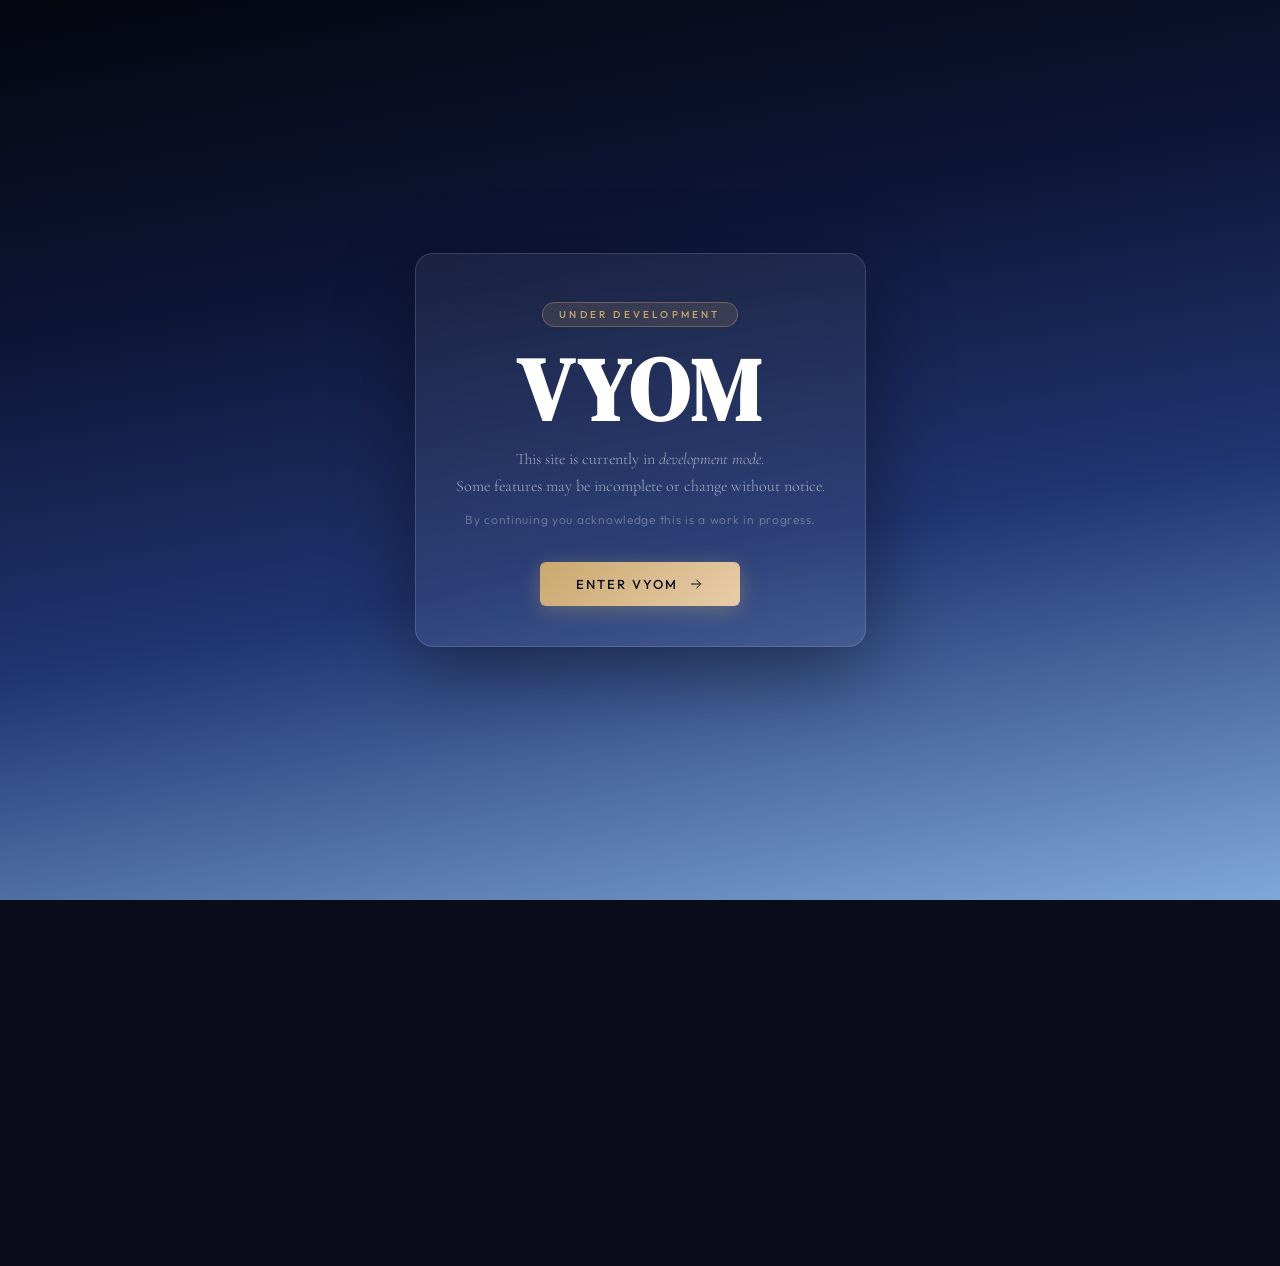
==== commit e5cbeaa4: "Update index.html" ====
--- a/index.html
+++ b/index.html
@@ -1,8 +1,8 @@
 <!DOCTYPE html>
-<html lang="en">
+<html lang="en" data-theme="dark">
 <head>
   <meta charset="UTF-8"/>
-  <meta name="viewport" content="width=device-width, initial-scale=1.0"/>
+  <meta name="viewport" content="width=device-width, initial-scale=1.0, viewport-fit=cover"/>
   <title>VYOM — Beyond the Horizon</title>
   <link rel="stylesheet" href="style.css"/>
   <link rel="preconnect" href="https://fonts.googleapis.com">
@@ -26,6 +26,14 @@
     </div>
   </div>
 
+  <!-- ── INCOGNITO BANNER ── -->
+  <div class="incognito-banner" id="incognitoBanner">
+    <svg viewBox="0 0 24 24" fill="none" width="16" height="16">
+      <path d="M17 11V7A5 5 0 0 0 7 7v4M5 11h14a2 2 0 0 1 2 2v7a2 2 0 0 1-2 2H5a2 2 0 0 1-2-2v-7a2 2 0 0 1 2-2z" stroke="currentColor" stroke-width="1.5" stroke-linecap="round"/>
+    </svg>
+    Incognito Mode — searches won't be saved
+    <button id="exitIncognito">Exit</button>
+  </div>
 
   <!-- ── SEARCH RESULTS IFRAME (Bing) ── -->
   <div class="search-results-wrap" id="searchResultsWrap">
@@ -67,12 +75,50 @@
       <li><a href="privacy.html">Privacy</a></li>
       <li><a href="faq.html">FAQ</a></li>
     </ul>
-    <button class="nav-cta" id="getVyomPlusBtn">Get VYOM+</button>
+    <div class="nav-right">
+      <button class="nav-cta" id="getVyomPlusBtn">Get VYOM+</button>
+      <!-- 3-dot menu button -->
+      <button class="three-dot-btn" id="threeDotBtn" aria-label="More options">
+        <span></span><span></span><span></span>
+      </button>
+    </div>
     <!-- Hamburger (mobile only) -->
     <button class="hamburger" id="hamburgerBtn" aria-label="Menu">
       <span></span><span></span><span></span>
     </button>
   </nav>
+
+  <!-- ── 3-DOT DROPDOWN MENU ── -->
+  <div class="dot-menu" id="dotMenu">
+    <button class="dot-menu-item" id="menuNewTab">
+      <svg viewBox="0 0 24 24" fill="none" width="15" height="15"><rect x="3" y="3" width="18" height="18" rx="2" stroke="currentColor" stroke-width="1.5"/><path d="M3 9h18" stroke="currentColor" stroke-width="1.5"/><path d="M9 21V9" stroke="currentColor" stroke-width="1.5"/></svg>
+      New Tab
+    </button>
+    <button class="dot-menu-item" id="menuIncognito">
+      <svg viewBox="0 0 24 24" fill="none" width="15" height="15"><path d="M17 11V7A5 5 0 0 0 7 7v4M5 11h14a2 2 0 0 1 2 2v7a2 2 0 0 1-2 2H5a2 2 0 0 1-2-2v-7a2 2 0 0 1 2-2z" stroke="currentColor" stroke-width="1.5" stroke-linecap="round"/></svg>
+      Incognito Tab
+    </button>
+    <div class="dot-menu-divider"></div>
+    <div class="dot-menu-theme">
+      <span class="dot-menu-label">
+        <svg viewBox="0 0 24 24" fill="none" width="15" height="15"><circle cx="12" cy="12" r="4" stroke="currentColor" stroke-width="1.5"/><path d="M12 2v2M12 20v2M4.22 4.22l1.42 1.42M18.36 18.36l1.42 1.42M2 12h2M20 12h2M4.22 19.78l1.42-1.42M18.36 5.64l1.42-1.42" stroke="currentColor" stroke-width="1.5" stroke-linecap="round"/></svg>
+        Theme
+      </span>
+      <div class="theme-toggle" id="themeToggle">
+        <button class="theme-opt active" data-theme="dark">Dark</button>
+        <button class="theme-opt" data-theme="light">Light</button>
+      </div>
+    </div>
+    <div class="dot-menu-divider"></div>
+    <button class="dot-menu-item" id="menuBookmarks">
+      <svg viewBox="0 0 24 24" fill="none" width="15" height="15"><path d="M19 21l-7-5-7 5V5a2 2 0 0 1 2-2h10a2 2 0 0 1 2 2z" stroke="currentColor" stroke-width="1.5" stroke-linecap="round" stroke-linejoin="round"/></svg>
+      View Bookmarks
+    </button>
+    <button class="dot-menu-item" id="menuAddBookmark">
+      <svg viewBox="0 0 24 24" fill="none" width="15" height="15"><path d="M19 21l-7-5-7 5V5a2 2 0 0 1 2-2h10a2 2 0 0 1 2 2z" stroke="currentColor" stroke-width="1.5" stroke-linecap="round" stroke-linejoin="round"/><path d="M12 8v6M9 11h6" stroke="currentColor" stroke-width="1.5" stroke-linecap="round"/></svg>
+      Add Bookmark
+    </button>
+  </div>
 
   <!-- Mobile drawer -->
   <div class="mobile-nav-drawer" id="mobileDrawer">
@@ -82,6 +128,10 @@
     <a href="faq.html">FAQ</a>
     <hr/>
     <a href="#" id="mobileVyomPlusBtn" style="color:var(--gold);">Get VYOM+ ✦</a>
+    <hr/>
+    <a href="#" id="mobileNewTab">New Tab</a>
+    <a href="#" id="mobileIncognito">Incognito Tab</a>
+    <a href="#" id="mobileBookmarks">View Bookmarks</a>
   </div>
 
   <!-- ── HERO ── -->
@@ -157,6 +207,38 @@
     </div>
   </div>
 
+  <!-- ── BOOKMARKS PANEL ── -->
+  <div class="bm-overlay" id="bmOverlay">
+    <div class="bm-panel">
+      <div class="bm-header">
+        <h3 class="bm-title">Bookmarks</h3>
+        <button class="bm-close" id="bmClose">✕</button>
+      </div>
+      <div class="bm-list" id="bmList">
+        <!-- filled by JS -->
+      </div>
+      <p class="bm-empty" id="bmEmpty">No bookmarks yet. Add one from the ⋯ menu.</p>
+    </div>
+  </div>
+
+  <!-- ── ADD BOOKMARK PANEL ── -->
+  <div class="bm-overlay" id="addBmOverlay">
+    <div class="bm-panel">
+      <div class="bm-header">
+        <h3 class="bm-title">Add Bookmark</h3>
+        <button class="bm-close" id="addBmClose">✕</button>
+      </div>
+      <div class="bm-form">
+        <label>Title</label>
+        <input type="text" id="bmTitle" placeholder="e.g. My Favourite Site"/>
+        <label>URL</label>
+        <input type="url" id="bmUrl" placeholder="https://example.com"/>
+        <button class="bm-save-btn" id="bmSave">Save Bookmark</button>
+        <p class="bm-status" id="bmStatus"></p>
+      </div>
+    </div>
+  </div>
+
   <script src="script.js"></script>
 </body>
-</html>+</html>
--- a/style.css
+++ b/style.css
@@ -84,60 +84,83 @@
 .hero-eyebrow {
   font-family:var(--font-sans);font-size:11px;font-weight:300;
   letter-spacing:.38em;text-transform:uppercase;
-  color:rgba(255,255,255,.5);margin-bottom:16px;
+  color:rgba(255,255,255,.8);margin-bottom:16px;
   animation:fadeUp 1s ease both .1s;
+  text-shadow:0 1px 8px rgba(0,0,0,.35);
 }
 .hero-title {
   font-family:var(--font-display);
   font-size:clamp(96px,16vw,200px);
   line-height:.9;letter-spacing:.04em;color:var(--white);
   margin-bottom:24px;animation:fadeUp 1s ease both .25s;
-  text-shadow:0 4px 60px rgba(0,0,0,.18);
+  text-shadow:0 4px 60px rgba(0,0,0,.4), 0 2px 12px rgba(0,0,0,.35);
 }
 .hero-sub {
   font-family:var(--font-serif);font-size:18px;font-weight:300;
-  line-height:1.6;color:rgba(255,255,255,.65);margin-bottom:42px;
+  line-height:1.6;color:rgba(255,255,255,.92);margin-bottom:42px;
   animation:fadeUp 1s ease both .4s;
+  text-shadow:0 1px 10px rgba(0,0,0,.35);
+}
+
+/* Dark scrim behind search area so it never fades into light sky */
+.hero::before {
+  content:'';
+  position:fixed;inset:0;z-index:-1;
+  background:linear-gradient(
+    to bottom,
+    rgba(4,6,15,.45)   0%,
+    rgba(4,6,15,.38)  35%,
+    rgba(4,6,15,.44)  65%,
+    rgba(4,6,15,.58) 100%
+  );
+  pointer-events:none;
 }
 
 /* Engine Switcher */
 .engine-bar { animation:fadeUp 1s ease both .5s;margin-bottom:16px; }
 .engine-tabs {
   display:flex;flex-wrap:wrap;justify-content:center;gap:6px;
-  padding:8px;background:rgba(255,255,255,.05);
-  border:1px solid rgba(255,255,255,.1);border-radius:50px;
-  backdrop-filter:blur(12px);
+  padding:8px;
+  background:rgba(0,0,0,.28);
+  border:1px solid rgba(255,255,255,.2);border-radius:50px;
+  backdrop-filter:blur(16px);
 }
 .engine-tab {
   display:flex;align-items:center;gap:6px;
   padding:7px 16px;border-radius:50px;border:none;
-  background:transparent;color:rgba(255,255,255,.55);
+  background:transparent;color:rgba(255,255,255,.78);
   font-family:var(--font-sans);font-size:12.5px;font-weight:300;
   letter-spacing:.04em;cursor:pointer;transition:all .22s;
+  text-shadow:0 1px 4px rgba(0,0,0,.3);
 }
 .engine-tab img { width:14px;height:14px;border-radius:2px;object-fit:contain; }
-.engine-tab:hover { color:var(--white);background:rgba(255,255,255,.08); }
-.engine-tab.active { background:rgba(255,255,255,.14);color:var(--white);box-shadow:0 0 0 1px rgba(255,255,255,.18) inset; }
+.engine-tab:hover { color:#fff;background:rgba(255,255,255,.12); }
+.engine-tab.active {
+  background:rgba(255,255,255,.18);color:#fff;
+  box-shadow:0 0 0 1px rgba(255,255,255,.28) inset;
+}
 
 /* Search */
 .search-form { width:100%;max-width:640px;animation:fadeUp 1s ease both .62s; }
 .search-box {
   display:flex;align-items:center;
-  background:rgba(255,255,255,.10);border:1px solid rgba(255,255,255,.22);
-  border-radius:4px;backdrop-filter:blur(20px);overflow:hidden;
+  background:rgba(0,0,0,.32);
+  border:1px solid rgba(255,255,255,.35);
+  border-radius:4px;backdrop-filter:blur(24px);overflow:hidden;
   transition:border-color .25s,box-shadow .25s;
+  box-shadow:0 4px 32px rgba(0,0,0,.25);
 }
 .search-box:focus-within {
-  border-color:rgba(201,169,110,.6);
-  box-shadow:0 0 0 3px rgba(201,169,110,.1),0 8px 40px rgba(0,0,0,.25);
-}
-.search-icon { flex-shrink:0;width:18px;height:18px;color:rgba(255,255,255,.4);margin:0 16px; }
+  border-color:rgba(201,169,110,.75);
+  box-shadow:0 0 0 3px rgba(201,169,110,.15),0 8px 40px rgba(0,0,0,.35);
+}
+.search-icon { flex-shrink:0;width:18px;height:18px;color:rgba(255,255,255,.7);margin:0 16px; }
 .search-input {
   flex:1;background:none;border:none;outline:none;
   font-family:var(--font-serif);font-size:17px;font-weight:300;
-  color:var(--white);padding:17px 0;letter-spacing:.02em;
-}
-.search-input::placeholder { color:rgba(255,255,255,.35);font-style:italic; }
+  color:#ffffff;padding:17px 0;letter-spacing:.02em;
+}
+.search-input::placeholder { color:rgba(255,255,255,.55);font-style:italic; }
 .search-submit {
   flex-shrink:0;width:52px;height:54px;background:var(--gold);
   border:none;cursor:pointer;display:flex;align-items:center;justify-content:center;
@@ -149,22 +172,22 @@
 /* ── FOOTER ── */
 .footer {
   position:relative;z-index:10;text-align:center;padding:24px 24px 36px;
-  background:linear-gradient(to top,rgba(4,6,15,.5) 0%,transparent 100%);
-}
-.footer p { font-family:var(--font-serif);font-size:15px;font-weight:300;color:rgba(255,255,255,.45);letter-spacing:.04em; }
-.footer p em { font-style:italic;color:rgba(255,255,255,.7); }
+  background:linear-gradient(to top,rgba(4,6,15,.65) 0%,transparent 100%);
+}
+.footer p { font-family:var(--font-serif);font-size:15px;font-weight:300;color:rgba(255,255,255,.75);letter-spacing:.04em;text-shadow:0 1px 6px rgba(0,0,0,.3); }
+.footer p em { font-style:italic;color:rgba(255,255,255,.9); }
 .footer-credit {
   display:block;margin-top:10px;font-family:var(--font-sans);font-size:13px;
-  font-weight:300;color:rgba(255,255,255,.55);letter-spacing:.08em;
+  font-weight:300;color:rgba(255,255,255,.75);letter-spacing:.08em;
 }
 /* Prussian blue for Satwik name */
 .footer-credit strong {
   font-weight:600;
-  color: var(--prussian-light);
+  color:var(--white-fade);
   font-family:var(--font-display);font-style:italic;font-size:15px;
-  text-shadow: 0 0 18px rgba(26,79,120,.6);
-}
-.footer-copy { display:block;margin-top:6px;font-size:11px;letter-spacing:.2em;text-transform:uppercase;color:rgba(255,255,255,.25); }
+  text-shadow:0 0 18px rgba(26,79,120,.7),0 1px 6px rgba(0,0,0,.4);
+}
+.footer-copy { display:block;margin-top:6px;font-size:11px;letter-spacing:.2em;text-transform:uppercase;color:rgba(255,255,255,.45); }
 
 /* ── ANIMATIONS ── */
 @keyframes fadeUp { from{opacity:0;transform:translateY(24px);}to{opacity:1;transform:translateY(0);} }
@@ -223,128 +246,191 @@
 
 /* ━━━━━━━━━━━━━━━━━━━━━━━━━━━━━━━━━━━━━━━━━━━
    INNER PAGES (FAQ / ABOUT / PRIVACY)
+   Text uses deep navy so it's readable on
+   BOTH the dark sky top AND light dawn bottom.
+   A frosted backdrop sits behind the content.
 ━━━━━━━━━━━━━━━━━━━━━━━━━━━━━━━━━━━━━━━━━━━ */
 .inner-page {
   position:relative;z-index:10;
   padding:140px 24px 80px;
   max-width:820px;margin:0 auto;
 }
+
+/* Frosted card wraps all readable content so it
+   never fights the sky behind it */
+.inner-page::before {
+  content:'';
+  position:fixed;inset:0;z-index:-1;
+  background:linear-gradient(
+    to bottom,
+    rgba(8,12,32,.55)  0%,
+    rgba(8,12,32,.45) 40%,
+    rgba(8,12,32,.52) 70%,
+    rgba(8,12,32,.60) 100%
+  );
+  pointer-events:none;
+}
+
 .page-header { text-align:center;margin-bottom:70px; }
 .page-title {
   font-family:var(--font-display);font-size:clamp(52px,8vw,96px);
   line-height:.95;color:var(--white);margin-bottom:20px;
   animation:fadeUp 1s ease both .2s;
-}
-.page-title em { color:rgba(232,220,200,.85);font-style:italic; }
+  text-shadow:0 2px 24px rgba(0,0,0,.35);
+}
+.page-title em { color:rgba(232,220,200,.92);font-style:italic; }
+
+/* eyebrow on inner pages */
+.inner-page .hero-eyebrow {
+  color:rgba(255,255,255,.65);
+  text-shadow:0 1px 8px rgba(0,0,0,.3);
+}
+.inner-page .hero-sub {
+  color:rgba(255,255,255,.72);
+  text-shadow:0 1px 8px rgba(0,0,0,.25);
+}
 
 /* ── prose sections ── */
 .prose-section { margin-bottom:52px;animation:fadeUp 1s ease both; }
 .prose-section h2 {
-  font-family:var(--font-display);font-size:28px;color:rgba(255,255,255,.92);
+  font-family:var(--font-display);font-size:28px;
+  color:#ffffff;
+  text-shadow:0 1px 12px rgba(0,0,0,.4);
   margin-bottom:14px;letter-spacing:.02em;
 }
 .prose-section h2 .gold-dot { color:var(--gold); }
 .prose-section p {
   font-family:var(--font-serif);font-size:17px;font-weight:300;
-  line-height:1.85;color:rgba(255,255,255,.62);margin-bottom:12px;
-}
-.prose-section p em { font-style:italic;color:rgba(232,220,200,.8); }
-.prose-section p strong { font-weight:600;color:rgba(255,255,255,.85); }
+  line-height:1.85;
+  color:rgba(255,255,255,.88);
+  text-shadow:0 1px 6px rgba(0,0,0,.3);
+  margin-bottom:12px;
+}
+.prose-section p em { font-style:italic;color:rgba(232,220,200,.95); }
+.prose-section p strong { font-weight:600;color:#ffffff; }
+.prose-section p a { color:var(--gold-light);text-underline-offset:3px; }
+/* small muted dates etc */
+.prose-section p[style*="rgba(255,255,255,.35)"] {
+  color:rgba(255,255,255,.55) !important;
+}
 .prose-divider {
-  border:none;border-top:1px solid rgba(255,255,255,.1);margin:48px 0;
+  border:none;border-top:1px solid rgba(255,255,255,.18);margin:48px 0;
 }
 
 /* highlight card */
 .info-card {
   display:flex;gap:14px;align-items:flex-start;
-  background:rgba(255,255,255,.05);border:1px solid rgba(255,255,255,.1);
+  background:rgba(0,0,0,.22);
+  border:1px solid rgba(255,255,255,.18);
   border-left:3px solid var(--gold);border-radius:8px;
   padding:18px 20px;margin-top:16px;
   font-family:var(--font-sans);font-size:13px;
-  color:rgba(255,255,255,.55);line-height:1.65;
+  color:rgba(255,255,255,.82);line-height:1.65;
 }
 .info-card svg { color:var(--gold);flex-shrink:0;margin-top:1px; }
-.info-card strong { color:rgba(255,255,255,.8); }
+.info-card strong { color:#ffffff; }
 
 /* ── About creator card ── */
 .creator-card {
   display:flex;gap:36px;align-items:center;
-  background:rgba(255,255,255,.06);
-  border:1px solid rgba(255,255,255,.12);
+  background:rgba(0,0,0,.25);
+  border:1px solid rgba(255,255,255,.18);
   border-radius:16px;padding:36px 40px;margin-top:20px;
+  backdrop-filter:blur(8px);
 }
 .creator-pfp {
   flex-shrink:0;
   width:110px;height:110px;border-radius:50%;
   object-fit:cover;
-  border:2px solid rgba(255,255,255,.2);
-  box-shadow:0 4px 24px rgba(0,0,0,.3);
-  background:rgba(255,255,255,.08); /* placeholder tint if no image */
+  border:2px solid rgba(255,255,255,.3);
+  box-shadow:0 4px 24px rgba(0,0,0,.4);
+  background:rgba(255,255,255,.08);
 }
 .creator-pfp-placeholder {
   flex-shrink:0;
   width:110px;height:110px;border-radius:50%;
-  background:linear-gradient(135deg,rgba(0,49,83,.6),rgba(26,79,120,.4));
-  border:2px solid rgba(255,255,255,.18);
+  background:linear-gradient(135deg,rgba(0,49,83,.8),rgba(26,79,120,.6));
+  border:2px solid rgba(255,255,255,.25);
   display:flex;align-items:center;justify-content:center;
   font-family:var(--font-display);font-size:38px;font-style:italic;
-  color:rgba(255,255,255,.5);
-  box-shadow:0 4px 24px rgba(0,0,0,.3);
+  color:rgba(255,255,255,.7);
+  box-shadow:0 4px 24px rgba(0,0,0,.4);
 }
 .creator-info h3 {
   font-family:var(--font-display);font-size:28px;
-  color:var(--prussian-light);font-style:italic;margin-bottom:6px;
+  color:#7eb8e0;font-style:italic;margin-bottom:6px;
+  text-shadow:0 1px 8px rgba(0,0,0,.3);
 }
 .creator-info .creator-role {
   font-family:var(--font-sans);font-size:11px;font-weight:300;
   letter-spacing:.22em;text-transform:uppercase;
-  color:rgba(255,255,255,.4);margin-bottom:14px;
+  color:rgba(255,255,255,.6);margin-bottom:14px;
 }
 .creator-info p {
   font-family:var(--font-serif);font-size:16px;font-weight:300;
-  line-height:1.75;color:rgba(255,255,255,.58);
+  line-height:1.75;color:rgba(255,255,255,.85);
+  text-shadow:0 1px 6px rgba(0,0,0,.25);
 }
 
 /* ── FAQ accordion ── */
 .faq-accordion { margin-bottom:80px; }
-.faq-item { border-bottom:1px solid rgba(255,255,255,.12);overflow:hidden; }
-.faq-item:first-child { border-top:1px solid rgba(255,255,255,.12); }
+.faq-item {
+  border-bottom:1px solid rgba(255,255,255,.18);overflow:hidden;
+  background:rgba(0,0,0,.15);
+  backdrop-filter:blur(4px);
+}
+.faq-item:first-child { border-top:1px solid rgba(255,255,255,.18); }
 .faq-q {
   width:100%;display:flex;justify-content:space-between;align-items:center;
   background:none;border:none;font-family:var(--font-serif);font-size:20px;
-  font-weight:400;color:rgba(255,255,255,.9);
-  padding:22px 4px;cursor:pointer;text-align:left;letter-spacing:.02em;transition:color .2s;
-}
-.faq-q:hover { color:var(--white); }
+  font-weight:400;color:#ffffff;
+  padding:22px 12px;cursor:pointer;text-align:left;letter-spacing:.02em;
+  transition:color .2s;text-shadow:0 1px 8px rgba(0,0,0,.3);
+}
+.faq-q:hover { color:rgba(232,220,200,1); }
 .faq-arrow { font-size:18px;color:var(--gold);flex-shrink:0;margin-left:16px;transition:transform .3s ease;display:inline-block; }
 .faq-item.open .faq-arrow { transform:rotate(180deg); }
-.faq-a { max-height:0;overflow:hidden;transition:max-height .4s ease,padding .3s ease;padding:0 4px; }
-.faq-item.open .faq-a { max-height:300px;padding:0 4px 22px; }
-.faq-a p { font-family:var(--font-serif);font-size:16px;font-weight:300;line-height:1.75;color:rgba(255,255,255,.6); }
-.faq-a p strong { color:rgba(255,255,255,.85);font-weight:600; }
-.faq-a p em { font-style:italic;color:rgba(232,220,200,.8); }
+.faq-a { max-height:0;overflow:hidden;transition:max-height .4s ease,padding .3s ease;padding:0 12px; }
+.faq-item.open .faq-a { max-height:300px;padding:0 12px 22px; }
+.faq-a p {
+  font-family:var(--font-serif);font-size:16px;font-weight:300;
+  line-height:1.75;color:rgba(255,255,255,.88);
+  text-shadow:0 1px 6px rgba(0,0,0,.25);
+}
+.faq-a p strong { color:#ffffff;font-weight:600; }
+.faq-a p em { font-style:italic;color:rgba(232,220,200,.95); }
+.faq-a p a { color:var(--gold-light);text-underline-offset:3px; }
 .faq-a kbd {
-  display:inline-block;background:rgba(255,255,255,.12);border:1px solid rgba(255,255,255,.2);
+  display:inline-block;background:rgba(0,0,0,.25);border:1px solid rgba(255,255,255,.25);
   border-radius:4px;padding:1px 8px;font-family:var(--font-sans);font-size:13px;
-  color:rgba(255,255,255,.75);letter-spacing:.05em;
+  color:#ffffff;letter-spacing:.05em;
 }
 
 /* ── Contact form ── */
 .contact-section { text-align:center; }
 .contact-inner { display:inline-block;width:100%;max-width:600px;text-align:left; }
-.contact-title { font-family:var(--font-display);font-size:clamp(36px,5vw,58px);line-height:.95;color:var(--white);margin-bottom:12px; }
-.contact-title em { color:rgba(232,220,200,.85);font-style:italic; }
+.contact-title {
+  font-family:var(--font-display);font-size:clamp(36px,5vw,58px);
+  line-height:.95;color:#ffffff;margin-bottom:12px;
+  text-shadow:0 2px 16px rgba(0,0,0,.3);
+}
+.contact-title em { color:rgba(232,220,200,.95);font-style:italic; }
 .contact-form { display:flex;flex-direction:column;gap:14px; }
 .cf-field { display:flex;flex-direction:column;gap:7px;flex:1; }
-.cf-field label { font-family:var(--font-sans);font-size:11px;font-weight:400;letter-spacing:.14em;text-transform:uppercase;color:rgba(255,255,255,.45); }
+.cf-field label {
+  font-family:var(--font-sans);font-size:11px;font-weight:400;
+  letter-spacing:.14em;text-transform:uppercase;
+  color:rgba(255,255,255,.7);
+  text-shadow:0 1px 4px rgba(0,0,0,.2);
+}
 .cf-field input, .cf-field textarea {
-  background:rgba(255,255,255,.08);border:1px solid rgba(255,255,255,.15);
-  border-radius:6px;color:var(--white);padding:14px 16px;
+  background:rgba(0,0,0,.22);border:1px solid rgba(255,255,255,.22);
+  border-radius:6px;color:#ffffff;padding:14px 16px;
   font-family:var(--font-serif);font-size:16px;font-weight:300;
   outline:none;resize:vertical;transition:border-color .2s,box-shadow .2s;
 }
-.cf-field input:focus, .cf-field textarea:focus { border-color:rgba(201,169,110,.55);box-shadow:0 0 0 3px rgba(201,169,110,.08); }
-.cf-field input::placeholder, .cf-field textarea::placeholder { color:rgba(255,255,255,.28);font-style:italic; }
+.cf-field input:focus, .cf-field textarea:focus { border-color:rgba(201,169,110,.65);box-shadow:0 0 0 3px rgba(201,169,110,.12); }
+.cf-field input::placeholder, .cf-field textarea::placeholder { color:rgba(255,255,255,.4);font-style:italic; }
 .cf-submit {
   display:flex;align-items:center;justify-content:center;gap:10px;
   margin-top:6px;padding:16px 32px;
@@ -428,6 +514,7 @@
 .results-topbar {
   display:flex;align-items:center;gap:12px;
   padding:10px 18px;
+  padding-top: max(10px, env(safe-area-inset-top, 10px));
   background:rgba(4,6,15,.88);
   border-bottom:1px solid rgba(255,255,255,.1);
   backdrop-filter:blur(10px);flex-shrink:0;
@@ -500,7 +587,9 @@
 /* Mobile dropdown drawer */
 .mobile-nav-drawer {
   display:none;
-  position:fixed;top:64px;right:16px;z-index:150;
+  position:fixed;
+  top: calc(max(14px, env(safe-area-inset-top, 14px)) + 48px);
+  right:16px;z-index:150;
   background:rgba(10,14,42,.92);
   border:1px solid rgba(255,255,255,.14);
   border-radius:12px;padding:8px 0;
@@ -526,16 +615,24 @@
 
 /* ── RESPONSIVE ── */
 @media(max-width:768px){
-  .nav { padding:14px 20px; }
-  .nav-links { display:none; }    /* hidden on mobile — drawer replaces */
+  /* Push nav below the phone's status bar */
+  .nav {
+    padding: 14px 20px;
+    padding-top: max(14px, env(safe-area-inset-top, 14px));
+  }
+  .nav-links { display:none; }
+  .nav-cta   { display:none; }   /* lives in drawer on mobile */
   .hamburger { display:flex; }
-  .hero { padding:100px 20px 60px; }
+
+  /* Hero: clear the nav (nav ~60px + status bar ~30px + breathing room) */
+  .hero { padding: 110px 20px 60px; }
+
   .engine-tabs { gap:4px; }
-  .engine-tab { padding:6px 12px;font-size:11.5px; }
+  .engine-tab  { padding:6px 12px; font-size:11.5px; }
   .search-form { max-width:100%; }
   .plus-content { padding:44px 28px 36px; }
   .inner-page { padding:120px 20px 50px; }
   .creator-card { flex-direction:column;align-items:flex-start;padding:28px 24px;gap:24px; }
-  .results-engine-pills { display:none; }   /* too cramped on mobile */
+  .results-engine-pills { display:none; }
   .dev-splash-inner { padding:36px 24px 30px; }
-}+}
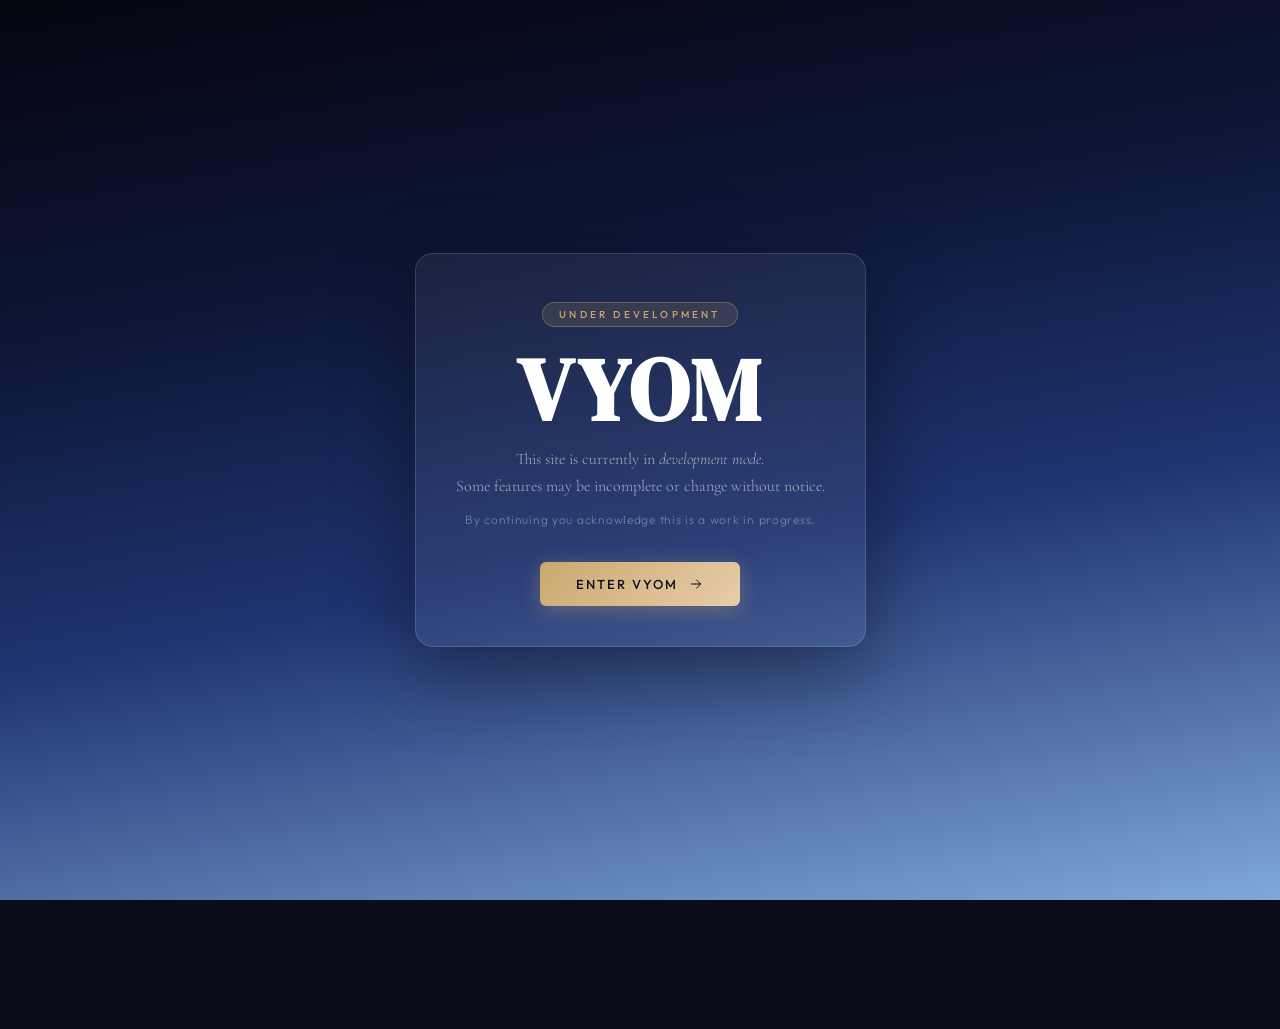
==== commit 06afffbc: "Update index.html" ====
--- a/index.html
+++ b/index.html
@@ -110,6 +110,10 @@
       </div>
     </div>
     <div class="dot-menu-divider"></div>
+    <button class="dot-menu-item" id="menuHistory">
+      <svg viewBox="0 0 24 24" fill="none" width="15" height="15"><circle cx="12" cy="12" r="9" stroke="currentColor" stroke-width="1.5"/><path d="M12 7v5l3 3" stroke="currentColor" stroke-width="1.5" stroke-linecap="round" stroke-linejoin="round"/></svg>
+      History
+    </button>
     <button class="dot-menu-item" id="menuBookmarks">
       <svg viewBox="0 0 24 24" fill="none" width="15" height="15"><path d="M19 21l-7-5-7 5V5a2 2 0 0 1 2-2h10a2 2 0 0 1 2 2z" stroke="currentColor" stroke-width="1.5" stroke-linecap="round" stroke-linejoin="round"/></svg>
       View Bookmarks
@@ -131,7 +135,19 @@
     <hr/>
     <a href="#" id="mobileNewTab">New Tab</a>
     <a href="#" id="mobileIncognito">Incognito Tab</a>
+    <hr/>
+    <!-- Theme toggle row in drawer -->
+    <div class="mobile-drawer-theme">
+      <span>Theme</span>
+      <div class="theme-toggle">
+        <button class="theme-opt" data-theme="dark">Dark</button>
+        <button class="theme-opt" data-theme="light">Light</button>
+      </div>
+    </div>
+    <hr/>
+    <a href="#" id="mobileHistory">History</a>
     <a href="#" id="mobileBookmarks">View Bookmarks</a>
+    <a href="#" id="mobileAddBookmark">Add Bookmark</a>
   </div>
 
   <!-- ── HERO ── -->
@@ -239,6 +255,21 @@
     </div>
   </div>
 
+  <!-- ── HISTORY PANEL ── -->
+  <div class="bm-overlay" id="historyOverlay">
+    <div class="bm-panel">
+      <div class="bm-header">
+        <h3 class="bm-title">Search History</h3>
+        <div style="display:flex;gap:8px;align-items:center;">
+          <button class="bm-clear-btn" id="historyClear">Clear All</button>
+          <button class="bm-close" id="historyClose">✕</button>
+        </div>
+      </div>
+      <div class="bm-list" id="historyList"></div>
+      <p class="bm-empty" id="historyEmpty">No search history yet.</p>
+    </div>
+  </div>
+
   <script src="script.js"></script>
 </body>
 </html>
--- a/style.css
+++ b/style.css
@@ -66,14 +66,32 @@
   text-transform:uppercase;transition:color .25s;
 }
 .nav-links a:hover, .nav-links a.nav-active { color:var(--white); }
+
+/* right-side cluster */
+.nav-right {
+  display:flex;align-items:center;gap:10px;
+}
 .nav-cta {
   font-family:var(--font-sans);font-size:12px;font-weight:500;
   letter-spacing:.18em;text-transform:uppercase;
   color:var(--gold);border:1px solid rgba(201,169,110,.45);
   background:rgba(201,169,110,.08);padding:9px 22px;border-radius:2px;
-  cursor:pointer;transition:all .25s;
+  cursor:pointer;transition:all .25s;white-space:nowrap;
 }
 .nav-cta:hover { background:rgba(201,169,110,.18);border-color:var(--gold); }
+
+/* 3-dot button */
+.three-dot-btn {
+  display:flex;flex-direction:column;justify-content:center;align-items:center;gap:3.5px;
+  width:34px;height:34px;border-radius:50%;cursor:pointer;
+  background:rgba(255,255,255,.07);border:1px solid rgba(255,255,255,.14);
+  transition:background .2s;flex-shrink:0;
+}
+.three-dot-btn:hover { background:rgba(255,255,255,.15); }
+.three-dot-btn span {
+  display:block;width:4px;height:4px;border-radius:50%;
+  background:rgba(255,255,255,.8);
+}
 
 /* ── HERO (index) ── */
 .hero {
@@ -613,20 +631,278 @@
   border:none;border-top:1px solid rgba(255,255,255,.08);margin:4px 0;
 }
 
+/* ━━━━━━━━━━━━━━━━━━━━━━━━━━━━━━━━━━━━━━━━━━━
+   3-DOT DROPDOWN MENU
+━━━━━━━━━━━━━━━━━━━━━━━━━━━━━━━━━━━━━━━━━━━ */
+.dot-menu {
+  position:fixed;
+  top: calc(22px + 44px + 8px); /* nav padding + nav height + gap */
+  right: 52px;
+  z-index:200;
+  min-width:210px;
+  background:rgba(10,14,40,.94);
+  border:1px solid rgba(255,255,255,.14);
+  border-radius:12px;padding:6px 0;
+  backdrop-filter:blur(28px);
+  box-shadow:0 16px 48px rgba(0,0,0,.5);
+  display:none;
+  flex-direction:column;
+  animation:drawerIn .18s ease both;
+}
+.dot-menu.open { display:flex; }
+
+.dot-menu-item {
+  display:flex;align-items:center;gap:11px;
+  padding:11px 18px;
+  background:none;border:none;cursor:pointer;
+  font-family:var(--font-sans);font-size:13px;font-weight:300;
+  letter-spacing:.06em;color:rgba(255,255,255,.8);
+  text-align:left;width:100%;transition:background .15s,color .15s;
+}
+.dot-menu-item:hover { background:rgba(255,255,255,.07);color:#fff; }
+.dot-menu-item svg { flex-shrink:0;color:rgba(255,255,255,.5); }
+
+.dot-menu-divider {
+  border:none;border-top:1px solid rgba(255,255,255,.08);margin:4px 0;
+}
+
+/* Theme row */
+.dot-menu-theme {
+  display:flex;align-items:center;justify-content:space-between;
+  padding:10px 18px;gap:12px;
+}
+.dot-menu-label {
+  display:flex;align-items:center;gap:10px;
+  font-family:var(--font-sans);font-size:13px;font-weight:300;
+  letter-spacing:.06em;color:rgba(255,255,255,.8);flex-shrink:0;
+}
+.dot-menu-label svg { color:rgba(255,255,255,.5); }
+.theme-toggle {
+  display:flex;background:rgba(255,255,255,.08);border-radius:20px;
+  border:1px solid rgba(255,255,255,.12);overflow:hidden;
+}
+.theme-opt {
+  padding:5px 12px;border:none;background:none;cursor:pointer;
+  font-family:var(--font-sans);font-size:11px;font-weight:400;
+  letter-spacing:.08em;color:rgba(255,255,255,.5);transition:all .2s;
+}
+.theme-opt.active {
+  background:var(--gold);color:var(--text-dark);
+}
+
+/* ━━━━━━━━━━━━━━━━━━━━━━━━━━━━━━━━━━━━━━━━━━━
+   INCOGNITO BANNER
+━━━━━━━━━━━━━━━━━━━━━━━━━━━━━━━━━━━━━━━━━━━ */
+.incognito-banner {
+  display:none;
+  position:fixed;bottom:0;left:0;right:0;z-index:150;
+  align-items:center;justify-content:center;gap:10px;
+  padding:10px 20px;
+  background:rgba(30,20,60,.92);
+  border-top:1px solid rgba(255,255,255,.12);
+  backdrop-filter:blur(16px);
+  font-family:var(--font-sans);font-size:12.5px;
+  color:rgba(255,255,255,.75);letter-spacing:.06em;
+  text-align:center;
+}
+.incognito-banner.active { display:flex; }
+.incognito-banner svg { flex-shrink:0;color:rgba(180,140,240,.8); }
+.incognito-banner button {
+  background:rgba(255,255,255,.12);border:1px solid rgba(255,255,255,.2);
+  color:rgba(255,255,255,.8);font-family:var(--font-sans);font-size:11px;
+  letter-spacing:.1em;text-transform:uppercase;padding:4px 12px;border-radius:4px;
+  cursor:pointer;margin-left:6px;transition:background .2s;
+}
+.incognito-banner button:hover { background:rgba(255,255,255,.22); }
+
+/* ━━━━━━━━━━━━━━━━━━━━━━━━━━━━━━━━━━━━━━━━━━━
+   BOOKMARKS OVERLAY + PANEL
+━━━━━━━━━━━━━━━━━━━━━━━━━━━━━━━━━━━━━━━━━━━ */
+.bm-overlay {
+  position:fixed;inset:0;z-index:200;
+  background:rgba(4,6,15,.65);
+  backdrop-filter:blur(10px);
+  display:none;align-items:center;justify-content:center;
+}
+.bm-overlay.active { display:flex; }
+
+.bm-panel {
+  width:min(460px,92vw);max-height:80vh;
+  background:linear-gradient(145deg,rgba(12,18,50,.97),rgba(8,12,35,.99));
+  border:1px solid rgba(255,255,255,.14);border-radius:16px;
+  overflow:hidden;display:flex;flex-direction:column;
+  box-shadow:0 24px 80px rgba(0,0,0,.5);
+  animation:panelIn .3s cubic-bezier(.22,1,.36,1) both;
+}
+
+.bm-header {
+  display:flex;align-items:center;justify-content:space-between;
+  padding:20px 24px;border-bottom:1px solid rgba(255,255,255,.08);
+  flex-shrink:0;
+}
+.bm-title {
+  font-family:var(--font-display);font-size:22px;
+  color:#fff;letter-spacing:.04em;font-style:italic;
+}
+.bm-close {
+  background:rgba(255,255,255,.07);border:1px solid rgba(255,255,255,.12);
+  color:rgba(255,255,255,.6);width:30px;height:30px;border-radius:50%;
+  font-size:12px;cursor:pointer;display:flex;align-items:center;justify-content:center;
+  transition:all .2s;
+}
+.bm-close:hover { background:rgba(255,255,255,.15);color:#fff; }
+
+.bm-list {
+  overflow-y:auto;flex:1;padding:8px 0;
+}
+.bm-list::-webkit-scrollbar { width:4px; }
+.bm-list::-webkit-scrollbar-thumb { background:rgba(255,255,255,.15);border-radius:2px; }
+
+.bm-item {
+  display:flex;align-items:center;gap:12px;
+  padding:11px 20px;transition:background .15s;cursor:pointer;
+}
+.bm-item:hover { background:rgba(255,255,255,.05); }
+.bm-item-icon {
+  width:28px;height:28px;border-radius:6px;
+  background:rgba(255,255,255,.08);
+  display:flex;align-items:center;justify-content:center;
+  flex-shrink:0;overflow:hidden;
+}
+.bm-item-icon img { width:16px;height:16px;object-fit:contain; }
+.bm-item-info { flex:1;min-width:0; }
+.bm-item-title {
+  font-family:var(--font-sans);font-size:13px;font-weight:400;
+  color:rgba(255,255,255,.9);white-space:nowrap;overflow:hidden;text-overflow:ellipsis;
+}
+.bm-item-url {
+  font-family:var(--font-sans);font-size:11px;font-weight:300;
+  color:rgba(255,255,255,.4);white-space:nowrap;overflow:hidden;text-overflow:ellipsis;
+  margin-top:1px;
+}
+.bm-item-del {
+  background:none;border:none;color:rgba(255,80,80,.5);cursor:pointer;
+  font-size:14px;padding:4px;transition:color .2s;flex-shrink:0;
+}
+.bm-item-del:hover { color:rgba(255,80,80,.9); }
+
+.bm-empty {
+  padding:40px 24px;text-align:center;
+  font-family:var(--font-serif);font-size:15px;font-weight:300;
+  color:rgba(255,255,255,.35);font-style:italic;
+  display:none;
+}
+.bm-empty.visible { display:block; }
+
+/* Add bookmark form */
+.bm-form {
+  padding:20px 24px;display:flex;flex-direction:column;gap:10px;
+}
+.bm-form label {
+  font-family:var(--font-sans);font-size:11px;font-weight:400;
+  letter-spacing:.14em;text-transform:uppercase;color:rgba(255,255,255,.5);
+}
+.bm-form input {
+  background:rgba(255,255,255,.07);border:1px solid rgba(255,255,255,.14);
+  border-radius:6px;color:#fff;padding:11px 14px;
+  font-family:var(--font-serif);font-size:15px;font-weight:300;outline:none;
+  transition:border-color .2s;
+}
+.bm-form input:focus { border-color:rgba(201,169,110,.55); }
+.bm-form input::placeholder { color:rgba(255,255,255,.3);font-style:italic; }
+.bm-save-btn {
+  margin-top:6px;padding:13px;
+  background:linear-gradient(135deg,var(--gold),var(--gold-light));
+  color:var(--text-dark);font-family:var(--font-sans);font-size:12px;
+  font-weight:500;letter-spacing:.14em;text-transform:uppercase;
+  border:none;border-radius:6px;cursor:pointer;
+  box-shadow:0 4px 20px rgba(201,169,110,.3);transition:all .25s;
+}
+.bm-save-btn:hover { transform:translateY(-1px);box-shadow:0 8px 24px rgba(201,169,110,.4); }
+.bm-status {
+  font-family:var(--font-sans);font-size:12px;text-align:center;
+  color:rgba(255,255,255,.5);min-height:16px;
+}
+.bm-status.success { color:#7ecba1; }
+.bm-status.error   { color:#e07070; }
+
+/* ━━━━━━━━━━━━━━━━━━━━━━━━━━━━━━━━━━━━━━━━━━━
+   LIGHT THEME
+━━━━━━━━━━━━━━━━━━━━━━━━━━━━━━━━━━━━━━━━━━━ */
+[data-theme="light"] .sky-gradient {
+  background: linear-gradient(170deg,
+    #c8d8f0 0%, #d8e8f8 20%, #e8f0fa 40%,
+    #f0ece4 65%, #f5f0e8 82%, #faf7f2 100%);
+}
+[data-theme="light"] .stars { opacity:0; }
+[data-theme="light"] .cloud-1,
+[data-theme="light"] .cloud-2,
+[data-theme="light"] .cloud-3,
+[data-theme="light"] .cloud-4 { opacity:0.35; }
+
+[data-theme="light"] .hero::before {
+  background:linear-gradient(
+    to bottom,
+    rgba(240,245,255,.25) 0%,
+    rgba(220,235,250,.18) 40%,
+    rgba(200,220,245,.22) 70%,
+    rgba(180,200,235,.30) 100%
+  );
+}
+[data-theme="light"] .hero-eyebrow { color:rgba(15,25,60,.65); text-shadow:none; }
+[data-theme="light"] .hero-title   { color:#0d1535; text-shadow:0 2px 20px rgba(255,255,255,.6); }
+[data-theme="light"] .hero-sub     { color:rgba(15,25,60,.72); text-shadow:none; }
+
+[data-theme="light"] .engine-tabs {
+  background:rgba(255,255,255,.55);
+  border-color:rgba(0,0,0,.12);
+}
+[data-theme="light"] .engine-tab { color:rgba(15,25,60,.65); }
+[data-theme="light"] .engine-tab:hover { background:rgba(0,0,0,.06);color:#0d1535; }
+[data-theme="light"] .engine-tab.active { background:rgba(0,0,0,.1);color:#0d1535; box-shadow:none; }
+
+[data-theme="light"] .search-box {
+  background:rgba(255,255,255,.7);
+  border-color:rgba(0,0,0,.18);
+  box-shadow:0 4px 24px rgba(0,0,0,.08);
+}
+[data-theme="light"] .search-icon { color:rgba(15,25,60,.45); }
+[data-theme="light"] .search-input { color:#0d1535; }
+[data-theme="light"] .search-input::placeholder { color:rgba(15,25,60,.4); }
+
+[data-theme="light"] .nav {
+  background:linear-gradient(to bottom,rgba(220,232,248,.7) 0%,transparent 100%);
+}
+[data-theme="light"] .nav-links a { color:rgba(15,25,60,.7); }
+[data-theme="light"] .nav-links a:hover,
+[data-theme="light"] .nav-links a.nav-active { color:#0d1535; }
+[data-theme="light"] .three-dot-btn {
+  background:rgba(0,0,0,.07);border-color:rgba(0,0,0,.14);
+}
+[data-theme="light"] .three-dot-btn span { background:rgba(15,25,60,.7); }
+[data-theme="light"] .three-dot-btn:hover { background:rgba(0,0,0,.13); }
+
+[data-theme="light"] .footer { background:linear-gradient(to top,rgba(220,232,248,.6) 0%,transparent 100%); }
+[data-theme="light"] .footer p { color:rgba(15,25,60,.6); }
+[data-theme="light"] .footer p em { color:rgba(15,25,60,.8); }
+[data-theme="light"] .footer-credit { color:rgba(15,25,60,.65); }
+[data-theme="light"] .footer-copy { color:rgba(15,25,60,.4); }
+
+[data-theme="light"] .hamburger { background:rgba(0,0,0,.07);border-color:rgba(0,0,0,.14); }
+[data-theme="light"] .hamburger span { background:rgba(15,25,60,.75); }
+
+/* ── RESPONSIVE (updated) ── */
 /* ── RESPONSIVE ── */
 @media(max-width:768px){
-  /* Push nav below the phone's status bar */
   .nav {
     padding: 14px 20px;
     padding-top: max(14px, env(safe-area-inset-top, 14px));
   }
   .nav-links { display:none; }
-  .nav-cta   { display:none; }   /* lives in drawer on mobile */
-  .hamburger { display:flex; }
-
-  /* Hero: clear the nav (nav ~60px + status bar ~30px + breathing room) */
+  .nav-right  { display:none; }   /* whole right cluster hidden; drawer handles it */
+  .hamburger  { display:flex; }
+  .dot-menu   { right:16px; top: calc(max(14px, env(safe-area-inset-top,14px)) + 56px); }
   .hero { padding: 110px 20px 60px; }
-
   .engine-tabs { gap:4px; }
   .engine-tab  { padding:6px 12px; font-size:11.5px; }
   .search-form { max-width:100%; }
